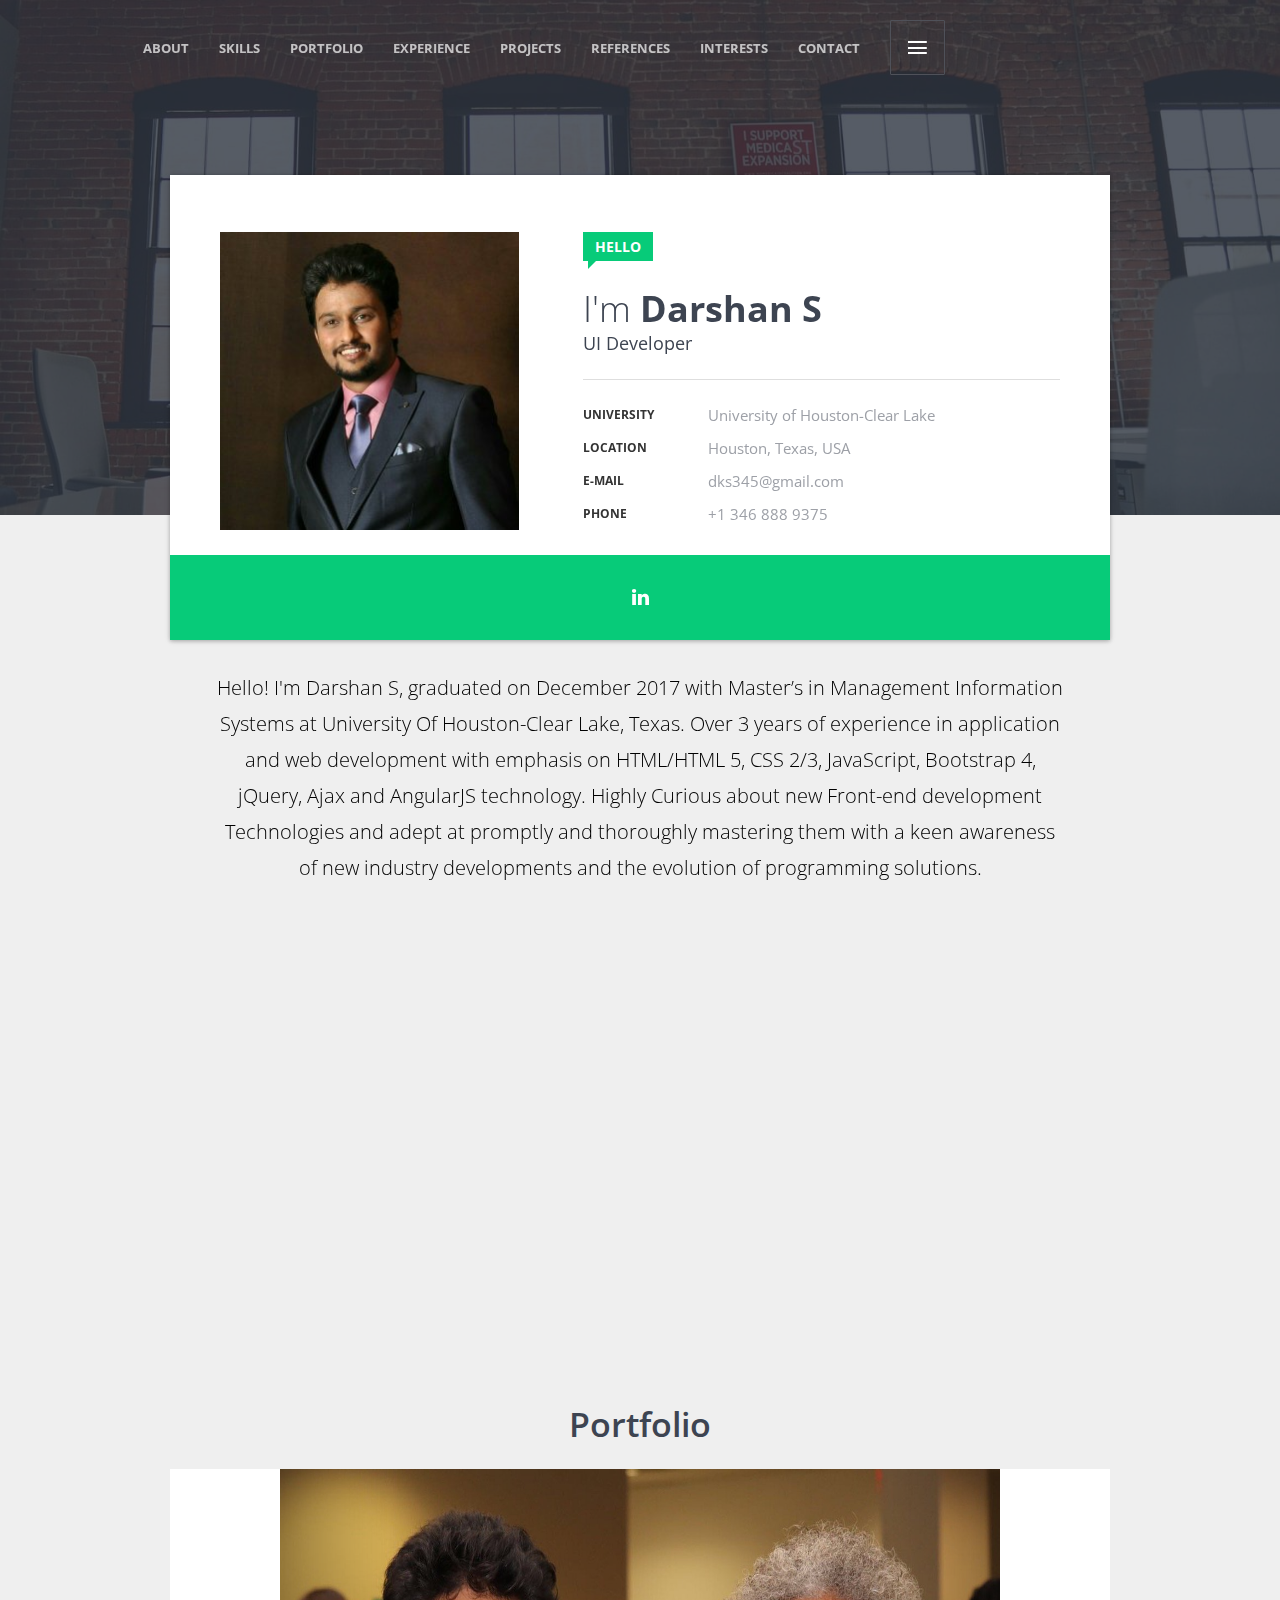
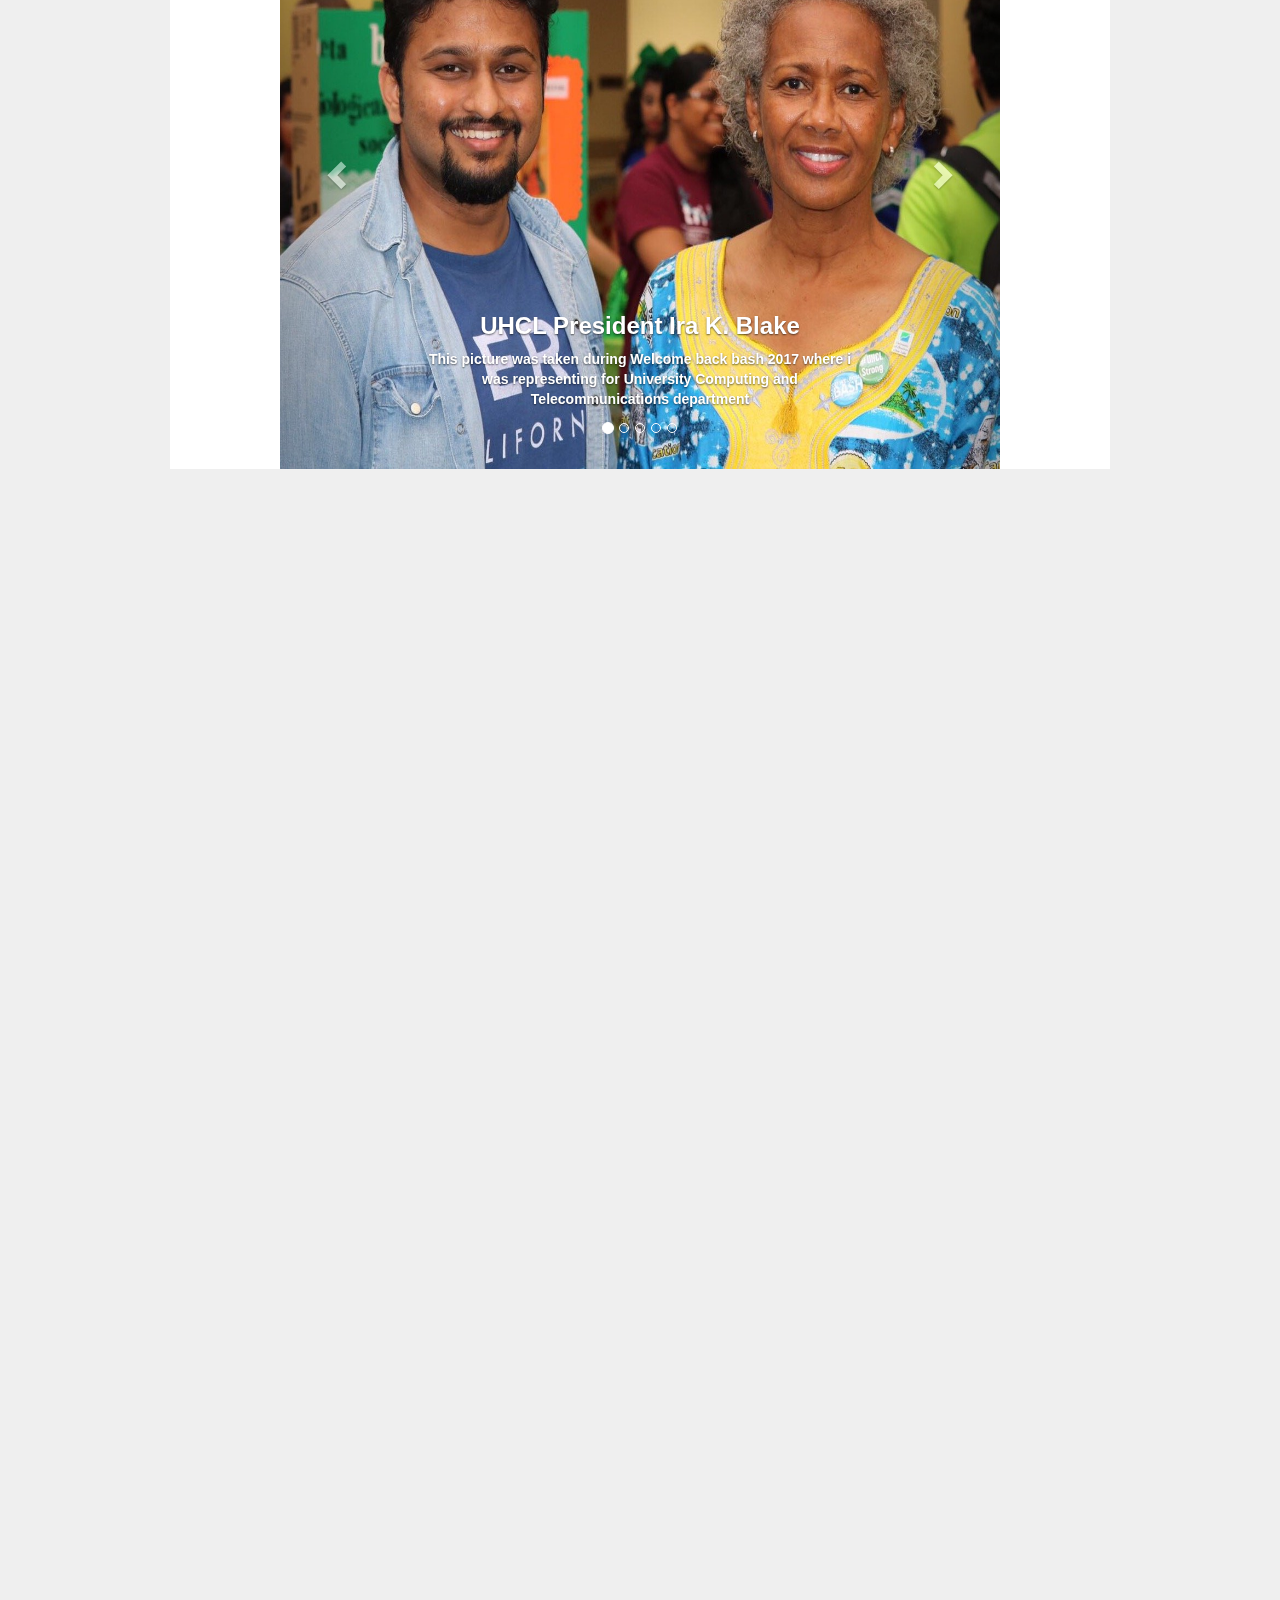
==== index.html @ 15b2f496 "Portfolio" ====
<!DOCTYPE html>
<html lang="en" ng-app="darshanApp" class="theme-color-07cb79 theme-skin-light">
<head>
	<title>Welcome</title>

    <!-- Favicon -->
    <link rel="shortcut icon" type="image/ico" href="assets/img/favicon.jpg"/>

    <!-- Google Fonts -->
    <link rel="stylesheet" type="text/css" href="https://fonts.googleapis.com/css?family=Fredoka+One">
    <link rel="stylesheet" type="text/css" href="https://fonts.googleapis.com/css?family=Open+Sans:300,300italic,400,400italic,600,600italic,700,700italic,800,800italic">

    <!-- Icon Fonts -->
    <link rel="stylesheet" type="text/css" href="assets/fonts/map-icons/css/map-icons.min.css">
    <link rel="stylesheet" type="text/css" href="assets/fonts/icomoon/style.css">

    <!-- Styles -->
    <link rel="stylesheet" type="text/css" href="assets/css/style.css">
    <link rel="stylesheet" type="text/css" href="assets/css/colors/green.css">

    <!-- HTML5 shim and Respond.js for IE8 support of HTML5 elements and media queries -->
    <!--[if lt IE 9]>
    <script src="https://oss.maxcdn.com/html5shiv/3.7.2/html5shiv.min.js"></script>
    <script src="https://oss.maxcdn.com/respond/1.4.2/respond.min.js"></script>
    <![endif]-->

    <script type="text/javascript" src="assets/js/libs/modernizr.js"></script>
</head>
<body class="home header-has-img" data-ng-controller="darshanCtrl">

	<div class="mobile-nav">
        <button class="btn-mobile mobile-nav-close"><i class="rsicon rsicon-close"></i></button>
    
        <div class="mobile-nav-inner">
            <nav id="mobile-nav" class="nav">
                <ul class="clearfix">
                    <li><a href="#about">About</a></li>
                    <li><a href="#skills">Skills</a></li>
                    <li><a href="#portfolio">Portfolio</a></li>
                    <li><a href="#experience">Experience</a></li>
                    <li><a href="#projects">Projects</a></li>
                    <li><a href="#references">References</a></li>
                    <li><a href="#interests">Interests</a></li>
                    <li><a href="#contact">Contact <span></span></a></li>
                </ul>
            </nav>
        </div>
    </div>
    <!-- .mobile-nav -->

    <div class="sidebar sidebar-fixed">
        <button class="btn-sidebar btn-sidebar-close"><i class="rsicon rsicon-close"></i></button>
    
        <div class="widget-area">
            <aside class="widget widget-profile">
                <div class="profile-photo">
                    <img src="assets/img/uploads/chicago.jpg" alt="Darshan S"/>
                </div>
                <div class="profile-info">
                    <h2 class="profile-title">Darshan S</h2>
    
                    <h3 class="profile-position">UI Developer</h3><br />
                    <h3 class="profile-position">dks345@gmail.com</h3><br />
                    <h3 class="profile-position">+1 346 888 9375</h3>
                </div>
               
            </aside>
            <!-- .widget-profile -->
        </div>
        <!-- .widget-area -->
    </div>
    <!-- .sidebar -->

    <div class="wrapper">
        <header class="header">
            <div class="head-bg" style="background-image: url('assets/img/uploads/rs-cover.jpg')"></div>
        
            <div class="head-bar animated">
                <div class="head-bar-inner">
                    <div class="row">
                        
        
                        <div class="col-sm-9 col-xs-6">
                            <div class="nav-wrap">
                                <nav id="nav" class="nav">
                                    <ul class="clearfix">
                                        <li><a href="#about">About</a></li>
                                        <li><a href="#skills">Skills</a></li>
                                        <li><a href="#portfolio">Portfolio</a></li>
                                        <li><a href="#experience">Experience</a></li>
                                        <li><a href="#projects">Projects</a></li>
                                        <li><a href="#references">References</a></li>
                                        <li><a href="#interests">Interests</a></li>
                                        <li><a href="#contact">Contact <span></span></a></li>
                                    </ul>
                                </nav>
        
                                <button class="btn-mobile btn-mobile-nav">Menu</button>
                                <button class="btn-sidebar btn-sidebar-open"><i class="rsicon rsicon-menu"></i></button>
                            </div>
                            <!-- .nav-wrap -->
                        </div>
                    </div>
                </div>
            </div>
        </header>
        <!-- .header -->
        
        <div class="content">
            <div class="container">

                <!-- START: PAGE CONTENT -->
                <section id="about" class="section section-about">
                    <div class="animate-up">
                        <div class="section-box">
                            <div class="profile">
                                <div class="row">
                                    <div class="col-xs-5">
                                        <div class="profile-photo"><img src="assets/img/uploads/Darshan.jpg" alt="Darshan S" /></div>
                                    </div>
                                    <div class="col-xs-7">
                                        <div class="profile-info">
                                            <div class="profile-preword"><span>Hello</span></div>
                                            <h1 class="profile-title"><span>I'm</span> Darshan S</h1>

                                            <h2 class="profile-position">UI Developer</h2>
                                        </div>
                                        <ul class="profile-list">

                                            <li class="clearfix">
                                                <strong class="title">University</strong>
                                                <span class="cont">University of Houston-Clear Lake</span>
                                            </li>

                                            <li class="clearfix">
                                                <strong class="title">Location</strong>
                                                <span class="cont">Houston, Texas, USA</span>
                                            </li>
                                            <li class="clearfix">
                                                <strong class="title">E-mail</strong>
                                                <span class="cont"><a href="mailto:dks345@gmail.com">dks345@gmail.com</a></span>
                                            </li>
                                            <li class="clearfix">
                                                <strong class="title">Phone</strong>
                                                <span class="cont"><a href="tel:+13468889375">+1 346 888 9375</a></span>
                                            </li>

                                        </ul>
                                    </div>
                                </div>
                            </div>
                            <div class="profile-social">
                                <ul class="social">

                                    <li>
                                        <a class="ripple-centered" href="https://www.linkedin.com/in/darshans123" target="_blank">
                                            <i class="rsicon rsicon-linkedin"></i>
                                        </a>
                                    </li>

                                </ul>
                            </div>
                        </div>

                        <div class="section-txt-btn">


                            <p>
                                Hello! I'm Darshan S, graduated on December 2017 with Master’s in Management Information Systems at University Of Houston-Clear Lake, Texas. Over 3 years of experience in application and web development with emphasis on HTML/HTML 5, CSS 2/3, JavaScript, Bootstrap 4, jQuery, Ajax and AngularJS technology. Highly Curious about new Front-end development Technologies and adept at promptly and thoroughly mastering them with a keen awareness of new industry developments and the evolution of programming solutions.

                            </p>
                        </div>
                    </div>
                </section>
                <!-- #about -->

                <section id="skills" class="section section-skills">
                    <div class="animate-up">
                        <h2 class="section-title">Professional Skills</h2>

                        <div class="section-box">
                            <div class="row">
                                <div class="col-sm-6">
                                    <div class="progress-bar">
                                        <div class="bar-data">
                                            <span class="bar-title">HTML5 & CSS3</span>
                                            <span class="bar-value">80%</span>
                                        </div>
                                        <div class="bar-line">
                                            <span class="bar-fill" data-width="80%"></span>
                                        </div>
                                    </div>
                                </div>

                                <div class="col-sm-6">
                                    <div class="progress-bar">
                                        <div class="bar-data">
                                            <span class="bar-title">JavaScript</span>
                                            <span class="bar-value">80%</span>
                                        </div>
                                        <div class="bar-line">
                                            <span class="bar-fill" data-width="80%"></span>
                                        </div>
                                    </div>
                                </div>
                            </div>

                            <div class="row">
                                <div class="col-sm-6">
                                    <div class="progress-bar">
                                        <div class="bar-data">
                                            <span class="bar-title">Angular</span>
                                            <span class="bar-value">75%</span>
                                        </div>
                                        <div class="bar-line">
                                            <span class="bar-fill" data-width="75%"></span>
                                        </div>
                                    </div>
                                </div>

                                <div class="col-sm-6">
                                    <div class="progress-bar">
                                        <div class="bar-data">
                                            <span class="bar-title">BootStrap 4</span>
                                            <span class="bar-value">80%</span>
                                        </div>
                                        <div class="bar-line">
                                            <span class="bar-fill" data-width="80%"></span>
                                        </div>
                                    </div>
                                </div>
                            </div>

                            <div class="row">
                                <div class="col-sm-6">
                                    <div class="progress-bar">
                                        <div class="bar-data">
                                            <span class="bar-title">MySQL</span>
                                            <span class="bar-value">75%</span>
                                        </div>
                                        <div class="bar-line">
                                            <span class="bar-fill" data-width="75%"></span>
                                        </div>
                                    </div>
                                </div>

                                <div class="col-sm-6">
                                    <div class="progress-bar">
                                        <div class="bar-data">
                                            <span class="bar-title">AngularJs</span>
                                            <span class="bar-value">75%</span>
                                        </div>
                                        <div class="bar-line">
                                            <span class="bar-fill" data-width="75%"></span>
                                        </div>
                                    </div>
                                </div>
                            </div>

                            <div class="row">
                                <div class="col-sm-6">
                                    <div class="progress-bar">
                                        <div class="bar-data">
                                            <span class="bar-title">WordPress</span>
                                            <span class="bar-value">80%</span>
                                        </div>
                                        <div class="bar-line">
                                            <span class="bar-fill" data-width="80%"></span>
                                        </div>
                                    </div>
                                </div>

                                <div class="col-sm-6">
                                    <div class="progress-bar">
                                        <div class="bar-data">
                                            <span class="bar-title">jQuery</span>
                                            <span class="bar-value">75%</span>
                                        </div>
                                        <div class="bar-line">
                                            <span class="bar-fill" data-width="75%"></span>
                                        </div>
                                    </div>
                                </div>
                            </div>
                        </div>
                    </div>

                </section>
                <!-- #skills -->

                
             
              
            
                <section id="portfolio" class="section section-portfolio">
                    <div class="ani">
                        <h2 class="section-title">Portfolio</h2>

                        <iframe width="1200" height="600" frameborder="0" src="activities.html"></iframe>
                    </div>
                </section>
                <br />
                <br />


                <!-- #portfolio -->


                <section id="experience" class="section section-experience">
                    <div class="animate-up">
                        <h2 class="section-title">Education and Experience</h2>

                        <div class="timeline">
                            <div class="timeline-bar"></div>
                            <div class="timeline-inner clearfix">
                                <div class="timeline-box timeline-box-right">
                                    <span class="dot"></span>

                                    <div class="timeline-box-inner animate-right">
                                        <span class="arrow"></span>

                                        <div class="date">Aug 2016 - Dec 2017</div>
                                        <h3>University Of Houston-Clear Lake</h3>
                                        <h4>Computer Lab Assistant</h4>

                                        <p>
                                            Be of assistance and advice to Professors, train students with problems they encounter on computers,
                                            like the Operating Systems, Wi-Fi, projector issues etc.
                                            Authorize laptop checkouts, check-ins, issue group study rooms, issue print
                                            jobs and present a conducive
                                            and healthy environment for benefit of students and their needs.
                                        </p>
                                    </div>
                                </div>

                                <div class="timeline-box timeline-box-left">
                                    <span class="dot"></span>

                                    <div class="timeline-box-inner animate-left">
                                        <span class="arrow"></span>

                                        <div class="date">Jan 2016 - Dec 2017</div>
                                        <h3>University of Houston-Clear Lake</h3>
                                        <h4>MASTERS IN MANAGEMENT INFORMATION SYSTEMS</h4>

                                        <p>
                                            Curriculum in the School of Business:<br />
                                            Java, SQL, Advanced Internet Applications Development, C#, Data Warehousing and Data Mining (ETL Processes),
                                            System Analysis Design, CISCO Networking, Enterprise Resource Planning.
                                        </p>
                                    </div>
                                </div>

                                <div class="timeline-box timeline-box-left">
                                    <span class="dot"></span>

                                    <div class="timeline-box-inner animate-left">
                                        <span class="arrow"></span>

                                        <div class="date">August 2008 - August 2012</div>
                                        <h3>PESIT</h3>
                                        <h4>Bachelors in Electronics and Communication</h4>

                                    </div>
                                </div>

                                <div class="timeline-box timeline-box-right">
                                    <span class="dot"></span>

                                    <div class="timeline-box-inner animate-right">
                                        <span class="arrow"></span>

                                        <div class="date">Sep 2012 - Oct 2015</div>
                                        <h3>Askio Infotech Services Pvt Ltd.</h3>
                                        <h4>UI Developer</h4>

                                        <p>
                                            •	Developed front end web pages by using HTML 5, CSS 3 and JavaScript by taking advantage of the frameworks AngularJS.<br />•	Used agile methodology for software development and also Implemented Page Optimization techniques for web pages, best practices in JavaScript and handled cross browser compatibility issues in web pages
                                            <br />•	Utilized various jQuery plugins to build websites and to make it look more intuitive.<br />•	Identified the way to increase the search engine optimization and Social media friendly.
                                        </p>
                                    </div>
                                </div>

                               

                            </div>
                        </div>
                    </div>
                </section>
                <!-- #experience-->



                <section id="projects" class="section section-projects">
                    <div class="animate-up">
                        <h2 class="section-title">Projects</h2>

                        <div class="timeline">
                            <div class="timeline-bar"></div>
                            <div class="timeline-inner clearfix">
                                <div class="timeline-box timeline-box-right">
                                    <span class="dot"></span>

                                    <div class="timeline-box-inner animate-right">
                                        <span class="arrow"></span>

                                        <h3>Budget Application (HTML 5, CSS 3, JavaScript) </h3>


                                        <p>
                                            •	It allows us to add Income and expenses for a certain month. Also, it calculates how much money we have made and how much money we have spent and gives us the available budget.<br/>
                                            <a href="https://darshans123.github.io/darshans123.github.io-budjety/"><u>Click here for the Budjet application</u></a>

                                        </p>
                                        
                                    </div>
                                </div>

                                <div class="timeline-box timeline-box-left">
                                    <span class="dot"></span>

                                    <div class="timeline-box-inner animate-left">
                                        <span class="arrow"></span>


                                        <h3>E-commerce organic shop (Angular 4, Firebase 4, Bootstrap 4) </h3>


                                        <p>
                                            •	An imaginary organic shop. We can add product in shopping cart, change quantity and number of items in the shopping cart and it gets updated in real time. Total price and total quantity gets updated in shopping cart immediately.<br/>
                                            •	Admin can manage products, check orders by implementing authentication and authorization.

                                        </p>
                                    </div>
                                </div>

                                <div class="timeline-box timeline-box-left">
                                    <span class="dot"></span>

                                    <div class="timeline-box-inner animate-left">
                                        <span class="arrow"></span>


                                        <h3>Nature Tours (SCSS, NPM, Visual Studio code)</h3>
                                        

                                        <p>
                                            •	Designed the web page using BEM methodology. SCSS techniques used to create stunning designs and effects.<br/>
                                            •	Advanced CSS animations with @keyframes, animation and transition have been used.<br/>
                                            <a href="https://darshans123.github.io/darshans123.github.io-natureTours/"><u>Click here for Nature Tours application.</u></a>

                                        </p>

                                    </div>
                                </div>

                                <div class="timeline-box timeline-box-right">
                                    <span class="dot"></span>

                                    <div class="timeline-box-inner animate-right">
                                        <span class="arrow"></span>


                                        <h3>Online Restaurant (HTML, CSS, AngularJS, Node.js)</h3>
                                        

                                        <p>
                                            •	Functionalities includes login, sign-out, selecting an item, adding items to cart, making table reservation were worked on using AngularJS and Node.js. JSON Data format is used.

                                        </p>
                                    </div>
                                </div>


                                <div class="timeline-box timeline-box-left">
                                    <span class="dot"></span>

                                    <div class="timeline-box-inner animate-left">
                                        <span class="arrow"></span>


                                        <h3>Email Web Application (JAVA, Apache Tomcat Server, JSF Framework, CSS, MySQL)</h3>
                                        

                                        <p>
                                            Using Java as a programming language, developed a project for Email. Designed an email website with functionalities like Compose, Inbox, sent, Trash etc. are implemented.
                                            The JDBC connections were made using MySQL
                                            database and the front-end web development was done using the NetBeans platform and later deployed using Apache Tomcat Server.<br/>
                                            
                                        </p>
                                        

                                    </div>
                                </div>

                                

                            </div>
                        </div>
                    </div>
                </section>
                <!-- #projects -->


                <section id="references" class="section section-references">
                    <div class="animate-up">
                        <h2 class="section-title">References</h2>

                        <div class="section-box">
                            <ul class="ref-slider">
                                <li>
                                    <div class="ref-box">
                                        <div class="person-speech">
                                            <p>
                                                Darshan is an extremely talented developer who is on his way to being an expert in the field.
                                                He's smart and hard-working and he will make an excellent contribution to his technical team.
                                            </p>
                                        </div>
                                        <div class="person-info clearfix">
                                            

                                            <div class="person-name-title">
                                                <span class="person-name">Doug Steel, ph.D.</span>
                                                <span class="person-title">Assistant Professor at Unversity of Houston- Clear Lake.</span>
                                            </div>
                                        </div>
                                    </div>
                                </li>
                               
                               
                            </ul>
                            <div class="ref-slider-nav">
                                <span id="ref-slider-prev" class="slider-prev"></span>
                                <span id="ref-slider-next" class="slider-next"></span>
                            </div>
                        </div>
                    </div>
                </section>
                <!-- #references -->

             

                <section id="interests" class="section section-interests">
                    <div class="animate-up">
                        <h2 class="section-title">My Interests</h2>

                        <div class="section-box">
                            <p>
                                <strong>"I NEVER LOSE. I EITHER WIN OR LEARN"<br /></strong>
                                8 years of experience as a Classical Dancer. Also, i am very good at playing Chess, Badminton and Cricket.<br/>
                                I was Public Relations Officer in MIS Organization at UHCL. I have also involved in many other activities during college events.
                                
                            </p>

                            <ul class="interests-list">
                                <li>
                                    <i class="map-icon map-icon-bicycling"></i>
                                    <span>Bicycling</span>
                                </li>
                                <li>
                                    <i class="map-icon map-icon-movie-theater"></i>
                                    <span>Watch Movies</span>
                                </li>
                                <li>
                                    <i class="map-icon map-icon-place-of-worship"></i>
                                    <span>Worshipping</span>
                                </li>
                                <li>
                                    <i class="map-icon map-icon-bowling-alley"></i>
                                    <span>Bowling</span>
                                </li>
                                <li>
                                    <i class="map-icon map-icon-gym"></i>
                                    <span>Gymming</span>
                                </li>
                                <li>
                                    <i class="map-icon map-icon-swimming"></i>
                                    <span>Swimming</span>
                                </li>
                            </ul>
                        </div>
                    </div>
                </section>
                <!-- #interests -->



               


                <section id="contact" class="section section-contact">
                    <div class="animate-up">
                        <h2 class="section-title">Contact Me</h2>

                        <div class="row">
                            

                            <div class="col-sm-6">
                                <div class="section-box contact-info has-map">
                                    <ul class="contact-list">

                                        <li class="clearfix">
                                            <strong>phone</strong>
                                            <span><a href="tel:+13468889375">+1 346 888 9375</a></span>
                                        </li>
                                        <li class="clearfix">
                                            <strong>E-mail</strong>
                                            <span><a href="mailto:dks345@gmail.com">dks345@gmail.com</a></span>
                                        </li>
                                    </ul>

                                    <div id="map" data-latitude="29.5836274798" data-longitude="-95.0979916151"></div>
                                </div>
                            </div>
                        </div>
                    </div>
                </section>
                <!-- #contact -->
                <!-- END: PAGE CONTENT -->

            </div>
                    <!-- .container -->
        </div>
        <!-- .content -->

        <footer class="footer">
            <div class="footer-social">
                <ul class="social">

                    <li><a class="ripple-centered" href="https://www.linkedin.com/in/darshans123" target="_blank"><i class="rsicon rsicon-linkedin"></i></a></li>

                </ul>
            </div>
        </footer>
        <!-- .footer -->

    </div>
    <!-- .wrapper -->

    <a class="btn-scroll-top" href="#"><i class="rsicon rsicon-arrow-up"></i></a>
    
    <div id="overlay"></div>
    <div id="preloader">
        <div class="preload-icon"><span></span><span></span></div>
        <div class="preload-text">Loading ...</div>
    </div>

	<script type="text/javascript" src="assets/js/libs/jquery.min.js"></script>
	<script type="text/javascript" src="assets/js/plugins/jquery.appear.min.js"></script>
    <script type="text/javascript" src="assets/js/plugins/jquery.bxslider/jquery.bxslider.min.js"></script>

	<script type="text/javascript" src="assets/js/libs/angular.min.js"></script>
	<script type="text/javascript" src="assets/js/libs/ui-bootstrap-tpls-2.5.0.min.js"></script>


	<script type="text/javascript" src="assets/js/main.js"></script>
</body>
</html>
---- assets/fonts/map-icons/css/map-icons.min.css ----
@font-face{font-family:map-icons;src:url(../fonts/map-icons.eot);src:url(../fonts/map-icons.eot#iefix) format('embedded-opentype'),url(../fonts/map-icons.ttf) format('truetype'),url(../fonts/map-icons.woff) format('woff'),url(../fonts/map-icons.svg#map-icons) format('svg');font-weight:400;font-style:normal}.map-icon-label{z-index:99;position:absolute}.map-icon-label .map-icon{font-size:24px;color:#FFF;line-height:48px;text-align:center;white-space:nowrap}.map-icon{font-family:map-icons;speak:none;font-style:normal;font-weight:400;font-variant:normal;text-transform:none;line-height:1;-webkit-font-smoothing:antialiased;-moz-osx-font-smoothing:grayscale}.map-icon-abseiling:before{content:"\e800"}.map-icon-accounting:before{content:"\e801"}.map-icon-airport:before{content:"\e802"}.map-icon-amusement-park:before{content:"\e803"}.map-icon-aquarium:before{content:"\e804"}.map-icon-archery:before{content:"\e805"}.map-icon-art-gallery:before{content:"\e806"}.map-icon-assistive-listening-system:before{content:"\e807"}.map-icon-atm:before{content:"\e808"}.map-icon-audio-description:before{content:"\e809"}.map-icon-bakery:before{content:"\e80a"}.map-icon-bank:before{content:"\e80b"}.map-icon-bar:before{content:"\e80c"}.map-icon-baseball:before{content:"\e80d"}.map-icon-beauty-salon:before{content:"\e80e"}.map-icon-bicycle-store:before{content:"\e80f"}.map-icon-bicycling:before{content:"\e810"}.map-icon-boat-ramp:before{content:"\e811"}.map-icon-boat-tour:before{content:"\e812"}.map-icon-boating:before{content:"\e813"}.map-icon-book-store:before{content:"\e814"}.map-icon-bowling-alley:before{content:"\e815"}.map-icon-braille:before{content:"\e816"}.map-icon-bus-station:before{content:"\e817"}.map-icon-cafe:before{content:"\e818"}.map-icon-campground:before{content:"\e819"}.map-icon-canoe:before{content:"\e81a"}.map-icon-car-dealer:before{content:"\e81b"}.map-icon-car-rental:before{content:"\e81c"}.map-icon-car-repair:before{content:"\e81d"}.map-icon-car-wash:before{content:"\e81e"}.map-icon-casino:before{content:"\e81f"}.map-icon-cemetery:before{content:"\e820"}.map-icon-chairlift:before{content:"\e821"}.map-icon-church:before{content:"\e822"}.map-icon-circle:before{content:"\e823"}.map-icon-city-hall:before{content:"\e824"}.map-icon-climbing:before{content:"\e825"}.map-icon-closed-captioning:before{content:"\e826"}.map-icon-clothing-store:before{content:"\e827"}.map-icon-compass:before{content:"\e828"}.map-icon-convenience-store:before{content:"\e829"}.map-icon-courthouse:before{content:"\e82a"}.map-icon-cross-country-skiing:before{content:"\e82b"}.map-icon-crosshairs:before{content:"\e82c"}.map-icon-dentist:before{content:"\e82d"}.map-icon-department-store:before{content:"\e82e"}.map-icon-diving:before{content:"\e82f"}.map-icon-doctor:before{content:"\e830"}.map-icon-electrician:before{content:"\e831"}.map-icon-electronics-store:before{content:"\e832"}.map-icon-embassy:before{content:"\e833"}.map-icon-expand:before{content:"\e834"}.map-icon-female:before{content:"\e835"}.map-icon-finance:before{content:"\e836"}.map-icon-fire-station:before{content:"\e837"}.map-icon-fish-cleaning:before{content:"\e838"}.map-icon-fishing-pier:before{content:"\e839"}.map-icon-fishing:before{content:"\e83a"}.map-icon-florist:before{content:"\e83b"}.map-icon-food:before{content:"\e83c"}.map-icon-fullscreen:before{content:"\e83d"}.map-icon-funeral-home:before{content:"\e83e"}.map-icon-furniture-store:before{content:"\e83f"}.map-icon-gas-station:before{content:"\e840"}.map-icon-general-contractor:before{content:"\e841"}.map-icon-golf:before{content:"\e842"}.map-icon-grocery-or-supermarket:before{content:"\e843"}.map-icon-gym:before{content:"\e844"}.map-icon-hair-care:before{content:"\e845"}.map-icon-hang-gliding:before{content:"\e846"}.map-icon-hardware-store:before{content:"\e847"}.map-icon-health:before{content:"\e848"}.map-icon-hindu-temple:before{content:"\e849"}.map-icon-horse-riding:before{content:"\e84a"}.map-icon-hospital:before{content:"\e84b"}.map-icon-ice-fishing:before{content:"\e84c"}.map-icon-ice-skating:before{content:"\e84d"}.map-icon-inline-skating:before{content:"\e84e"}.map-icon-insurance-agency:before{content:"\e84f"}.map-icon-jet-skiing:before{content:"\e850"}.map-icon-jewelry-store:before{content:"\e851"}.map-icon-kayaking:before{content:"\e852"}.map-icon-laundry:before{content:"\e853"}.map-icon-lawyer:before{content:"\e854"}.map-icon-library:before{content:"\e855"}.map-icon-liquor-store:before{content:"\e856"}.map-icon-local-government:before{content:"\e857"}.map-icon-location-arrow:before{content:"\e858"}.map-icon-locksmith:before{content:"\e859"}.map-icon-lodging:before{content:"\e85a"}.map-icon-low-vision-access:before{content:"\e85b"}.map-icon-male:before{content:"\e85c"}.map-icon-map-pin:before{content:"\e85d"}.map-icon-marina:before{content:"\e85e"}.map-icon-mosque:before{content:"\e85f"}.map-icon-motobike-trail:before{content:"\e860"}.map-icon-movie-rental:before{content:"\e861"}.map-icon-movie-theater:before{content:"\e862"}.map-icon-moving-company:before{content:"\e863"}.map-icon-museum:before{content:"\e864"}.map-icon-natural-feature:before{content:"\e865"}.map-icon-night-club:before{content:"\e866"}.map-icon-open-captioning:before{content:"\e867"}.map-icon-painter:before{content:"\e868"}.map-icon-park:before{content:"\e869"}.map-icon-parking:before{content:"\e86a"}.map-icon-pet-store:before{content:"\e86b"}.map-icon-pharmacy:before{content:"\e86c"}.map-icon-physiotherapist:before{content:"\e86d"}.map-icon-place-of-worship:before{content:"\e86e"}.map-icon-playground:before{content:"\e86f"}.map-icon-plumber:before{content:"\e870"}.map-icon-point-of-interest:before{content:"\e871"}.map-icon-police:before{content:"\e872"}.map-icon-political:before{content:"\e873"}.map-icon-post-box:before{content:"\e874"}.map-icon-post-office:before{content:"\e875"}.map-icon-postal-code-prefix:before{content:"\e876"}.map-icon-postal-code:before{content:"\e877"}.map-icon-rafting:before{content:"\e878"}.map-icon-real-estate-agency:before{content:"\e879"}.map-icon-restaurant:before{content:"\e87a"}.map-icon-roofing-contractor:before{content:"\e87b"}.map-icon-route-pin:before{content:"\e87c"}.map-icon-route:before{content:"\e87d"}.map-icon-rv-park:before{content:"\e87e"}.map-icon-sailing:before{content:"\e87f"}.map-icon-school:before{content:"\e880"}.map-icon-scuba-diving:before{content:"\e881"}.map-icon-search:before{content:"\e882"}.map-icon-shield:before{content:"\e883"}.map-icon-shopping-mall:before{content:"\e884"}.map-icon-sign-language:before{content:"\e885"}.map-icon-skateboarding:before{content:"\e886"}.map-icon-ski-jumping:before{content:"\e887"}.map-icon-skiing:before{content:"\e888"}.map-icon-sledding:before{content:"\e889"}.map-icon-snow-shoeing:before{content:"\e88a"}.map-icon-snow:before{content:"\e88b"}.map-icon-snowboarding:before{content:"\e88c"}.map-icon-snowmobile:before{content:"\e88d"}.map-icon-spa:before{content:"\e88e"}.map-icon-square-pin:before{content:"\e88f"}.map-icon-square-rounded:before{content:"\e890"}.map-icon-square:before{content:"\e891"}.map-icon-stadium:before{content:"\e892"}.map-icon-storage:before{content:"\e893"}.map-icon-store:before{content:"\e894"}.map-icon-subway-station:before{content:"\e895"}.map-icon-surfing:before{content:"\e896"}.map-icon-swimming:before{content:"\e897"}.map-icon-synagogue:before{content:"\e898"}.map-icon-taxi-stand:before{content:"\e899"}.map-icon-tennis:before{content:"\e89a"}.map-icon-toilet:before{content:"\e89b"}.map-icon-trail-walking:before{content:"\e89c"}.map-icon-train-station:before{content:"\e89d"}.map-icon-transit-station:before{content:"\e89e"}.map-icon-travel-agency:before{content:"\e89f"}.map-icon-unisex:before{content:"\e8a0"}.map-icon-university:before{content:"\e8a1"}.map-icon-veterinary-care:before{content:"\e8a2"}.map-icon-viewing:before{content:"\e8a3"}.map-icon-volume-control-telephone:before{content:"\e8a4"}.map-icon-walking:before{content:"\e8a5"}.map-icon-waterskiing:before{content:"\e8a6"}.map-icon-whale-watching:before{content:"\e8a7"}.map-icon-wheelchair:before{content:"\e8a8"}.map-icon-wind-surfing:before{content:"\e8a9"}.map-icon-zoo:before{content:"\e8aa"}.map-icon-zoom-in-alt:before{content:"\e8ab"}.map-icon-zoom-in:before{content:"\e8ac"}.map-icon-zoom-out-alt:before{content:"\e8ad"}.map-icon-zoom-out:before{content:"\e8ae"}
---- assets/fonts/icomoon/style.css ----
@font-face {
    font-family: 'icomoon';
    src:    url('fonts/icomoon.eot?vqltqj');
    src:    url('fonts/icomoon.eot?vqltqj#iefix') format('embedded-opentype'),
        url('fonts/icomoon.ttf?vqltqj') format('truetype'),
        url('fonts/icomoon.woff?vqltqj') format('woff'),
        url('fonts/icomoon.svg?vqltqj#icomoon') format('svg');
    font-weight: normal;
    font-style: normal;
}

[class^="rsicon-"], [class*=" rsicon-"] {
    /* use !important to prevent issues with browser extensions that change fonts */
    font-family: 'icomoon' !important;
    speak: none;
    font-style: normal;
    font-weight: normal;
    font-variant: normal;
    text-transform: none;
    line-height: 1;

    /* Better Font Rendering =========== */
    -webkit-font-smoothing: antialiased;
    -moz-osx-font-smoothing: grayscale;
}

.rsicon-bitbucket:before {
    content: "\e91d";
}
.rsicon-stack-overflow:before {
    content: "\e91c";
}
.rsicon-odnoklassniki:before {
    content: "\e903";
}
.rsicon-whatsapp:before {
    content: "\e904";
}
.rsicon-amazon:before {
    content: "\e905";
}
.rsicon-yelp:before {
    content: "\e910";
}
.rsicon-yahoo:before {
    content: "\e911";
}
.rsicon-windows:before {
    content: "\e912";
}
.rsicon-skype2:before {
    content: "\e913";
}
.rsicon-envelope:before {
    content: "\e914";
}
.rsicon-digg:before {
    content: "\e915";
}
.rsicon-renren:before {
    content: "\e916";
}
.rsicon-xing:before {
    content: "\e917";
}
.rsicon-vine:before {
    content: "\e918";
}
.rsicon-skype:before {
    content: "\e605";
}
.rsicon-pinterest:before {
    content: "\e606";
}
.rsicon-youtube:before {
    content: "\e607";
}
.rsicon-instagram:before {
    content: "\e608";
}
.rsicon-dribbble:before {
    content: "\e609";
}
.rsicon-google-plus:before {
    content: "\e60a";
}
.rsicon-linkedin:before {
    content: "\e60b";
}
.rsicon-twitter:before {
    content: "\e60c";
}
.rsicon-facebook:before {
    content: "\e60d";
}
.rsicon-calendar:before {
    content: "\e60e";
}
.rsicon-evernote:before {
    content: "\e906";
}
.rsicon-wordpress:before {
    content: "\e907";
}
.rsicon-vk:before {
    content: "\e908";
}
.rsicon-soundcloud:before {
    content: "\e909";
}
.rsicon-dropbox:before {
    content: "\e90a";
}
.rsicon-behance:before {
    content: "\e90b";
}
.rsicon-feed:before {
    content: "\e90c";
}
.rsicon-tumblr:before {
    content: "\e90d";
}
.rsicon-vimeo:before {
    content: "\e90e";
}
.rsicon-github:before {
    content: "\e90f";
}
.rsicon-chevron_left:before {
    content: "\e900";
}
.rsicon-chevron_right:before {
    content: "\e901";
}
.rsicon-comments:before {
    content: "\e617";
}
.rsicon-link:before {
    content: "\e61a";
}
.rsicon-quotes:before {
    content: "\e61c";
}
.rsicon-user:before {
    content: "\e61f";
}
.rsicon-add:before {
    content: "\e803";
}
.rsicon-eye:before {
    content: "\e802";
}
.rsicon-zoom_out:before {
    content: "\e800";
}
.rsicon-zoom_in:before {
    content: "\e801";
}
.rsicon-arrow-right:before {
    content: "\e601";
}
.rsicon-arrow-left:before {
    content: "\e60f";
}
.rsicon-arrow-down:before {
    content: "\e610";
}
.rsicon-arrow-up:before {
    content: "\e611";
}
.rsicon-check:before {
    content: "\e612";
}
.rsicon-close:before {
    content: "\e613";
}
.rsicon-search:before {
    content: "\e602";
}
.rsicon-settings:before {
    content: "\e603";
}
.rsicon-menu:before {
    content: "\e604";
}
.rsicon-email:before {
    content: "\e902";
}
.rsicon-reddit:before {
    content: "\e919";
}
.rsicon-blogger:before {
    content: "\e91a";
}
.rsicon-flickr:before {
    content: "\e91b";
}
.rsicon-play:before {
    content: "\e804";
}
.rsicon-audio:before {
    content: "\e805";
}
---- assets/css/style.css ----
html, body, div, span, applet, object, iframe, h1, h2, h3, h4, h5, h6, p, blockquote, pre, a, abbr, acronym, address, big, cite, code, del, dfn, em, font, ins, kbd, q, s, samp, small, strike, strong, sub, sup, tt, var, dl, dt, dd, ol, ul, li, fieldset, form, label, legend, table, caption, tbody, tfoot, thead, tr, th, td{border:0;font-family:inherit;font-size:100%;font-style:inherit;font-weight:inherit;margin:0;outline:0;padding:0;vertical-align:baseline;}
html{-webkit-font-smoothing:antialiased;-webkit-text-size-adjust:100%;-ms-text-size-adjust:100%;}
*,
*:before,
*:after{-webkit-box-sizing:border-box;-moz-box-sizing:border-box;box-sizing:border-box;}
*:hover,
*:focus,
*:active{outline:0;}
*{-webkit-tap-highlight-color:transparent;}
article,
aside,
details,
figcaption,
figure,
footer,
header,
main,
nav,
section{display:block;}
ol,
ul{list-style:none;}
table{border-collapse:separate;border-spacing:0;}
caption,
th,
td{font-weight:normal;text-align:left;}
blockquote:before,
blockquote:after,
q:before,
q:after{content:"";}
blockquote,
q{-webkit-hyphens:none;-moz-hyphens:none;-ms-hyphens:none;hyphens:none;quotes:none;}
a img{border:0;}
a{cursor:pointer;text-decoration:none;-ms-word-break:break-all;word-break:break-word;word-wrap:break-word;}
a:hover{text-decoration:underline;}
h1,
h2,
h3,
h4,
h5,
h6{font-weight:700;font-family:"Open Sans", sans-serif;margin:0 0 25px 0;line-height:1.1;}
h1:first-child,
h2:first-child,
h3:first-child,
h4:first-child,
h5:first-child,
h6:first-child{margin-top:0;}
h1{font-size:36px;}
h2{font-size:26px;}
h3{font-size:24px;}
h4{font-size:22px;}
h5{font-size:18px;}
h6{font-size:16px;}
p{margin:0 0 25px 0;}
b,
strong{font-weight:700;}
dfn,
cite,
em,
i{font-style:italic;}
blockquote{color:#737881;font-size:18px;font-weight:300;line-height:30px;text-align:center;position:relative;margin:0 0 20px 0;}
blockquote:before{content:'\e61c';position:static;display:block;text-align:center;font-size:20px;line-height:1;margin-bottom:10px;}
blockquote p{margin-bottom:20px;}
blockquote > p:last-child{margin-bottom:0;}
blockquote cite{padding-top:20px;margin-top:25px;position:relative;display:block;}
blockquote cite:before{content:'';width:64px;height:1px;background-color:#bfbfbf;position:absolute;left:50%;top:0;margin-left:-32px;}
blockquote cite,
blockquote small{color:#303030;font-size:14px;font-weight:600;}
blockquote em,
blockquote i,
blockquote cite{font-style:normal;}
address{font-style:italic;margin:0 0 1.6em;}
code,
kbd,
tt,
var,
samp,
pre{font-family:Inconsolata, monospace;-webkit-hyphens:none;-moz-hyphens:none;-ms-hyphens:none;hyphens:none;}
pre{background-color:transparent;background-color:rgba(0, 0, 0, 0.01);border:1px solid #eaeaea;border:1px solid rgba(51, 51, 51, 0.1);line-height:1.2;margin-bottom:1.6em;max-width:100%;overflow:auto;padding:0.8em;white-space:pre-wrap;word-wrap:break-word;}
abbr[title]{border-bottom:1px dotted #eaeaea;border-bottom:1px dotted rgba(51, 51, 51, 0.1);cursor:help;}
mark,
ins{text-decoration:none;}
sup,
sub{font-size:75%;height:0;line-height:0;position:relative;vertical-align:baseline;}
sup{bottom:1ex;}
sub{top:.5ex;}
small{font-size:75%;}
big{font-size:125%;}
hr{background-color:#bfbfbf;border:0;height:1px;margin-top:0;margin-bottom:25px;}
ul,
ol{margin:0 0 20px 20px;}
ul{list-style:square;}
ol{list-style:decimal;}
li > ul,
li > ol{margin-bottom:0;}
dl{margin-bottom:25px;}
dt{font-weight:bold;}
dd{margin-bottom:10px;}
table,
th,
td{border:1px solid #e5e5e5;}
table{border-collapse:separate;border-spacing:0;border-width:1px 0 0 1px;margin:0 0 25px 0;table-layout:fixed;width:100%;}
caption,
th,
td{font-weight:normal;text-align:left;}
th{border-width:0 1px 1px 0;font-weight:700;}
td{border-width:0 1px 1px 0;}
th, td{padding:5px 10px;vertical-align:top;}
img{border:0;height:auto;max-width:100%;vertical-align:middle;}
figure{margin:0;}
del{opacity:0.5;}
audio,
canvas{display:inline-block;}
embed,
iframe,
object,
video{margin-bottom:25px;max-width:100%;vertical-align:middle;}
p > embed,
p > iframe,
p > object,
p > video{margin-bottom:0;}
.clearfix:before, .clearfix:after{content:" ";display:table;}
.clearfix:after{clear:both;}
.clearfix{*zoom:1;}
.hidden{display:none !important;}
.text-left{text-align:left;}
.text-right{text-align:right;}
.text-center{text-align:center;}
.text-justify{text-align:justify;}
.valign-outer{width:100%;height:100%;overflow:hidden;display:table;position:static;}
.valign-middle{top:50%;display:table-cell;vertical-align:middle;width:100%;position:static;}
.valign-inner{position:relative;top:-50%;}
.rsicon,
blockquote:before,
.ref-box .person-speech:before,
.widget_search .search-form:before{display:inline-block;vertical-align:middle;}
blockquote:before,
.ref-box .person-speech:before,
.widget_search .search-form:before{font-family:'icomoon';speak:none;font-style:normal;font-weight:normal;font-variant:normal;text-transform:none;line-height:1;-webkit-font-smoothing:antialiased;-moz-osx-font-smoothing:grayscale;}
button,
input[type="submit"]{cursor:pointer;}
select,
textarea,
input[type='tel'],
input[type='text'],
input[type='email'],
input[type='search'],
input[type='password']{color:#333;font-size:14px;font-weight:400;font-family:"Open Sans", sans-serif;line-height:1.42857143;width:100%;display:block;padding:6px 12px;background:transparent;border:1px solid #d8d8d8;border-radius:4px;}
select,
input[type='tel'],
input[type='text'],
input[type='email'],
input[type='search'],
input[type='password']{height:34px;}
textarea{resize:none;}
::-webkit-input-placeholder{color:#333;}
:-moz-placeholder{color:#333;}
::-moz-placeholder{color:#333;opacity:1;}
:-ms-input-placeholder{color:#333;}
.input-field{position:relative;margin-bottom:30px;}
.input-field input,
.input-field textarea{font-size:16px;line-height:16px;padding:10px 0;display:block;width:100%;border:none;border-bottom:1px solid #d8d8d8;border-radius:0;}
.input-field label{top:10px;left:0;color:#333;font-size:14px;line-height:14px;font-weight:400;text-transform:uppercase;position:absolute;pointer-events:none;-webkit-transition:0.15s ease all;-moz-transition:0.15s ease all;transition:0.15s ease all;}
.input-field .line{position:relative;display:block;width:100%;}
.input-field .line:before,
.input-field .line:after{content:'';height:2px;width:0;bottom:0;position:absolute;-webkit-transition:0.15s ease all;-moz-transition:0.15s ease all;transition:0.15s ease all;}
.input-field .line:before{left:50%;}
.input-field .line:after{right:50%;}
.input-field input:focus,
.input-field textarea:focus{outline:none;}
.input-field.used label{top:-15px;font-size:11px;}
.input-field.used .line:before,
.input-field.used .line:after{width:50%;}
.input-field.error label{color:#c00 !important;}
.input-field.error input, .input-field.error textarea{border-bottom:1px solid #c00 !important;}
.input-field.error .line:before,
.input-field.error .line:after{background-color:#c00 !important;}
.g-recaptcha div{margin:0 auto;}
.row{margin-left:-15px;margin-right:-15px;}
.row:before, .row:after{content:" ";display:table;}
.row:after{clear:both;}
.row{*zoom:1;}
.col-xs-1, .col-sm-1, .col-md-1, .col-lg-1, .col-xs-2, .col-sm-2, .col-md-2, .col-lg-2, .col-xs-3, .col-sm-3, .col-md-3, .col-lg-3, .col-xs-4, .col-sm-4, .col-md-4, .col-lg-4, .col-xs-5, .col-sm-5, .col-md-5, .col-lg-5, .col-xs-6, .col-sm-6, .col-md-6, .col-lg-6, .col-xs-7, .col-sm-7, .col-md-7, .col-lg-7, .col-xs-8, .col-sm-8, .col-md-8, .col-lg-8, .col-xs-9, .col-sm-9, .col-md-9, .col-lg-9, .col-xs-10, .col-sm-10, .col-md-10, .col-lg-10, .col-xs-11, .col-sm-11, .col-md-11, .col-lg-11, .col-xs-12, .col-sm-12, .col-md-12, .col-lg-12{position:relative;min-height:1px;padding-left:15px;padding-right:15px;}
.col-xs-1, .col-xs-2, .col-xs-3, .col-xs-4, .col-xs-5, .col-xs-6, .col-xs-7, .col-xs-8, .col-xs-9, .col-xs-10, .col-xs-11, .col-xs-12{float:left;}
.col-xs-1{width:8.33333%;}
.col-xs-2{width:16.66667%;}
.col-xs-3{width:25%;}
.col-xs-4{width:33.33333%;}
.col-xs-5{width:41.66667%;}
.col-xs-6{width:50%;}
.col-xs-7{width:58.33333%;}
.col-xs-8{width:66.66667%;}
.col-xs-9{width:75%;}
.col-xs-10{width:83.33333%;}
.col-xs-11{width:91.66667%;}
.col-xs-12{width:100%;}
.col-xs-pull-0{right:auto;}
.col-xs-pull-1{right:8.33333%;}
.col-xs-pull-2{right:16.66667%;}
.col-xs-pull-3{right:25%;}
.col-xs-pull-4{right:33.33333%;}
.col-xs-pull-5{right:41.66667%;}
.col-xs-pull-6{right:50%;}
.col-xs-pull-7{right:58.33333%;}
.col-xs-pull-8{right:66.66667%;}
.col-xs-pull-9{right:75%;}
.col-xs-pull-10{right:83.33333%;}
.col-xs-pull-11{right:91.66667%;}
.col-xs-pull-12{right:100%;}
.col-xs-push-0{left:auto;}
.col-xs-push-1{left:8.33333%;}
.col-xs-push-2{left:16.66667%;}
.col-xs-push-3{left:25%;}
.col-xs-push-4{left:33.33333%;}
.col-xs-push-5{left:41.66667%;}
.col-xs-push-6{left:50%;}
.col-xs-push-7{left:58.33333%;}
.col-xs-push-8{left:66.66667%;}
.col-xs-push-9{left:75%;}
.col-xs-push-10{left:83.33333%;}
.col-xs-push-11{left:91.66667%;}
.col-xs-push-12{left:100%;}
.col-xs-offset-0{margin-left:0%;}
.col-xs-offset-1{margin-left:8.33333%;}
.col-xs-offset-2{margin-left:16.66667%;}
.col-xs-offset-3{margin-left:25%;}
.col-xs-offset-4{margin-left:33.33333%;}
.col-xs-offset-5{margin-left:41.66667%;}
.col-xs-offset-6{margin-left:50%;}
.col-xs-offset-7{margin-left:58.33333%;}
.col-xs-offset-8{margin-left:66.66667%;}
.col-xs-offset-9{margin-left:75%;}
.col-xs-offset-10{margin-left:83.33333%;}
.col-xs-offset-11{margin-left:91.66667%;}
.col-xs-offset-12{margin-left:100%;}
@media (min-width:768px){.col-sm-1, .col-sm-2, .col-sm-3, .col-sm-4, .col-sm-5, .col-sm-6, .col-sm-7, .col-sm-8, .col-sm-9, .col-sm-10, .col-sm-11, .col-sm-12{float:left;}
.col-sm-1{width:8.33333%;}
.col-sm-2{width:16.66667%;}
.col-sm-3{width:25%;}
.col-sm-4{width:33.33333%;}
.col-sm-5{width:41.66667%;}
.col-sm-6{width:50%;}
.col-sm-7{width:58.33333%;}
.col-sm-8{width:66.66667%;}
.col-sm-9{width:75%;}
.col-sm-10{width:83.33333%;}
.col-sm-11{width:91.66667%;}
.col-sm-12{width:100%;}
.col-sm-pull-0{right:auto;}
.col-sm-pull-1{right:8.33333%;}
.col-sm-pull-2{right:16.66667%;}
.col-sm-pull-3{right:25%;}
.col-sm-pull-4{right:33.33333%;}
.col-sm-pull-5{right:41.66667%;}
.col-sm-pull-6{right:50%;}
.col-sm-pull-7{right:58.33333%;}
.col-sm-pull-8{right:66.66667%;}
.col-sm-pull-9{right:75%;}
.col-sm-pull-10{right:83.33333%;}
.col-sm-pull-11{right:91.66667%;}
.col-sm-pull-12{right:100%;}
.col-sm-push-0{left:auto;}
.col-sm-push-1{left:8.33333%;}
.col-sm-push-2{left:16.66667%;}
.col-sm-push-3{left:25%;}
.col-sm-push-4{left:33.33333%;}
.col-sm-push-5{left:41.66667%;}
.col-sm-push-6{left:50%;}
.col-sm-push-7{left:58.33333%;}
.col-sm-push-8{left:66.66667%;}
.col-sm-push-9{left:75%;}
.col-sm-push-10{left:83.33333%;}
.col-sm-push-11{left:91.66667%;}
.col-sm-push-12{left:100%;}
.col-sm-offset-0{margin-left:0%;}
.col-sm-offset-1{margin-left:8.33333%;}
.col-sm-offset-2{margin-left:16.66667%;}
.col-sm-offset-3{margin-left:25%;}
.col-sm-offset-4{margin-left:33.33333%;}
.col-sm-offset-5{margin-left:41.66667%;}
.col-sm-offset-6{margin-left:50%;}
.col-sm-offset-7{margin-left:58.33333%;}
.col-sm-offset-8{margin-left:66.66667%;}
.col-sm-offset-9{margin-left:75%;}
.col-sm-offset-10{margin-left:83.33333%;}
.col-sm-offset-11{margin-left:91.66667%;}
.col-sm-offset-12{margin-left:100%;}
}
@media (min-width:992px){.col-md-1, .col-md-2, .col-md-3, .col-md-4, .col-md-5, .col-md-6, .col-md-7, .col-md-8, .col-md-9, .col-md-10, .col-md-11, .col-md-12{float:left;}
.col-md-1{width:8.33333%;}
.col-md-2{width:16.66667%;}
.col-md-3{width:25%;}
.col-md-4{width:33.33333%;}
.col-md-5{width:41.66667%;}
.col-md-6{width:50%;}
.col-md-7{width:58.33333%;}
.col-md-8{width:66.66667%;}
.col-md-9{width:75%;}
.col-md-10{width:83.33333%;}
.col-md-11{width:91.66667%;}
.col-md-12{width:100%;}
.col-md-pull-0{right:auto;}
.col-md-pull-1{right:8.33333%;}
.col-md-pull-2{right:16.66667%;}
.col-md-pull-3{right:25%;}
.col-md-pull-4{right:33.33333%;}
.col-md-pull-5{right:41.66667%;}
.col-md-pull-6{right:50%;}
.col-md-pull-7{right:58.33333%;}
.col-md-pull-8{right:66.66667%;}
.col-md-pull-9{right:75%;}
.col-md-pull-10{right:83.33333%;}
.col-md-pull-11{right:91.66667%;}
.col-md-pull-12{right:100%;}
.col-md-push-0{left:auto;}
.col-md-push-1{left:8.33333%;}
.col-md-push-2{left:16.66667%;}
.col-md-push-3{left:25%;}
.col-md-push-4{left:33.33333%;}
.col-md-push-5{left:41.66667%;}
.col-md-push-6{left:50%;}
.col-md-push-7{left:58.33333%;}
.col-md-push-8{left:66.66667%;}
.col-md-push-9{left:75%;}
.col-md-push-10{left:83.33333%;}
.col-md-push-11{left:91.66667%;}
.col-md-push-12{left:100%;}
.col-md-offset-0{margin-left:0%;}
.col-md-offset-1{margin-left:8.33333%;}
.col-md-offset-2{margin-left:16.66667%;}
.col-md-offset-3{margin-left:25%;}
.col-md-offset-4{margin-left:33.33333%;}
.col-md-offset-5{margin-left:41.66667%;}
.col-md-offset-6{margin-left:50%;}
.col-md-offset-7{margin-left:58.33333%;}
.col-md-offset-8{margin-left:66.66667%;}
.col-md-offset-9{margin-left:75%;}
.col-md-offset-10{margin-left:83.33333%;}
.col-md-offset-11{margin-left:91.66667%;}
.col-md-offset-12{margin-left:100%;}
}
@media (min-width:1025px){.col-lg-1, .col-lg-2, .col-lg-3, .col-lg-4, .col-lg-5, .col-lg-6, .col-lg-7, .col-lg-8, .col-lg-9, .col-lg-10, .col-lg-11, .col-lg-12{float:left;}
.col-lg-1{width:8.33333%;}
.col-lg-2{width:16.66667%;}
.col-lg-3{width:25%;}
.col-lg-4{width:33.33333%;}
.col-lg-5{width:41.66667%;}
.col-lg-6{width:50%;}
.col-lg-7{width:58.33333%;}
.col-lg-8{width:66.66667%;}
.col-lg-9{width:75%;}
.col-lg-10{width:83.33333%;}
.col-lg-11{width:91.66667%;}
.col-lg-12{width:100%;}
.col-lg-pull-0{right:auto;}
.col-lg-pull-1{right:8.33333%;}
.col-lg-pull-2{right:16.66667%;}
.col-lg-pull-3{right:25%;}
.col-lg-pull-4{right:33.33333%;}
.col-lg-pull-5{right:41.66667%;}
.col-lg-pull-6{right:50%;}
.col-lg-pull-7{right:58.33333%;}
.col-lg-pull-8{right:66.66667%;}
.col-lg-pull-9{right:75%;}
.col-lg-pull-10{right:83.33333%;}
.col-lg-pull-11{right:91.66667%;}
.col-lg-pull-12{right:100%;}
.col-lg-push-0{left:auto;}
.col-lg-push-1{left:8.33333%;}
.col-lg-push-2{left:16.66667%;}
.col-lg-push-3{left:25%;}
.col-lg-push-4{left:33.33333%;}
.col-lg-push-5{left:41.66667%;}
.col-lg-push-6{left:50%;}
.col-lg-push-7{left:58.33333%;}
.col-lg-push-8{left:66.66667%;}
.col-lg-push-9{left:75%;}
.col-lg-push-10{left:83.33333%;}
.col-lg-push-11{left:91.66667%;}
.col-lg-push-12{left:100%;}
.col-lg-offset-0{margin-left:0%;}
.col-lg-offset-1{margin-left:8.33333%;}
.col-lg-offset-2{margin-left:16.66667%;}
.col-lg-offset-3{margin-left:25%;}
.col-lg-offset-4{margin-left:33.33333%;}
.col-lg-offset-5{margin-left:41.66667%;}
.col-lg-offset-6{margin-left:50%;}
.col-lg-offset-7{margin-left:58.33333%;}
.col-lg-offset-8{margin-left:66.66667%;}
.col-lg-offset-9{margin-left:75%;}
.col-lg-offset-10{margin-left:83.33333%;}
.col-lg-offset-11{margin-left:91.66667%;}
.col-lg-offset-12{margin-left:100%;}
}
.alignleft{display:inline;float:left;}
.alignright{display:inline;float:right;}
.aligncenter{display:block;margin-right:auto;margin-left:auto;}
blockquote.alignleft,
.wp-caption.alignleft,
img.alignleft{margin:0.4em 1.6em 1.6em 0;}
blockquote.alignright,
.wp-caption.alignright,
img.alignright{margin:0.4em 0 1.6em 1.6em;}
blockquote.aligncenter,
.wp-caption.aligncenter,
img.aligncenter{clear:both;margin-top:0.4em;margin-bottom:1.6em;}
.wp-caption.alignleft,
.wp-caption.alignright,
.wp-caption.aligncenter{margin-bottom:1.2em;}
.wp-caption{background:transparent;border:none;color:#707070;font-family:"Noto Sans", sans-serif;margin:0 0 28px 0;max-width:100%;padding:0;text-align:inherit;}
.wp-caption.alignleft{margin:7px 28px 21px 0;}
.wp-caption.alignright{margin:7px 0 21px 28px;}
.wp-caption.aligncenter{margin:7px auto;}
.wp-caption .wp-caption-text,
.wp-caption-dd{color:#9a9a9a;font-size:13px;line-height:1.1;padding:10px 0;text-align:center;}
.gallery{margin-bottom:1.6em;}
.gallery-item{display:inline-block;padding:1.79104477%;text-align:center;vertical-align:top;width:100%;}
.gallery-columns-2 .gallery-item{max-width:50%;}
.gallery-columns-3 .gallery-item{max-width:33.33%;}
.gallery-columns-4 .gallery-item{max-width:25%;}
.gallery-columns-5 .gallery-item{max-width:20%;}
.gallery-columns-6 .gallery-item{max-width:16.66%;}
.gallery-columns-7 .gallery-item{max-width:14.28%;}
.gallery-columns-8 .gallery-item{max-width:12.5%;}
.gallery-columns-9 .gallery-item{max-width:11.11%;}
.gallery-icon img{margin:0 auto;}
.gallery-caption{color:#707070;color:rgba(51, 51, 51, 0.7);display:block;font-family:"Noto Sans", sans-serif;font-size:12px;line-height:1.5;padding:0.5em 0;}
.gallery-columns-6 .gallery-caption,
.gallery-columns-7 .gallery-caption,
.gallery-columns-8 .gallery-caption,
.gallery-columns-9 .gallery-caption{display:none;}
.btn{font-size:14px;font-weight:400;font-family:"Open Sans", sans-serif;line-height:1;text-align:center;vertical-align:middle;display:inline-block;border:none;cursor:pointer;padding:8px 15px;margin-bottom:0;background-image:none;}
.btn,
.btn-outer{-webkit-border-radius:3px;-moz-border-radius:3px;border-radius:3px;-webkit-user-select:none;-moz-user-select:none;user-select:none;-webkit-transition:all 0.3s ease-out;-moz-transition:all 0.3s ease-out;transition:all 0.3s ease-out;}
.btn-outer .btn{box-shadow:none;}
.btn:hover,
.btn:focus,
.btn-outer:hover,
.btn-outer:focus{opacity:0.95;text-decoration:none;box-shadow:0 5px 11px 0 rgba(0, 0, 0, 0.18), 0 4px 15px 0 rgba(0, 0, 0, 0.15);}
.btn-outer{display:inline-block;}
.btn-outer .btn{background:transparent !important;}
.btn-outer:hover .btn,
.btn-outer:focus .btn{opacity:1;box-shadow:none;}
.btn-lg{font-size:14px;font-weight:700;text-transform:uppercase;padding:15px 20px;min-width:130px;}
.btn-border{font-size:14px;font-weight:700;line-height:1;text-transform:uppercase;color:#3d4451 !important;border:1px solid #cbcdcf;background:transparent;box-shadow:none;}
.btn-primary{color:#fff;}
.btn-scroll-top{z-index:10;bottom:35px;right:40px;position:fixed;width:40px;height:40px;display:none;text-align:center;text-decoration:none;border:1px solid #d2d2d2;border:1px solid rgba(0, 0, 0, 0.1);background-color:rgba(0, 0, 0, 0.02);-webkit-border-radius:50%;-moz-border-radius:50%;border-radius:50%;-webkit-transition:all 0.3s ease-out;-moz-transition:all 0.3s ease-out;transition:all 0.3s ease-out;}
.btn-scroll-top:hover{background-color:#fff;box-shadow:0 1px 6px rgba(0, 0, 0, 0.12), 0 1px 4px rgba(0, 0, 0, 0.24);}
.btn-scroll-top .rsicon{color:#c8c8c8;color:rgba(0, 0, 0, 0.2);font-size:15px;font-weight:bold;line-height:38px;}
@media (max-width:1180px){.btn-scroll-top{right:15px;bottom:15px;}
}
.ripple{overflow:hidden;position:relative;user-select:none;display:inline-block;-webkit-backface-visibility:hidden;-moz-backface-visibility:hidden;backface-visibility:hidden;-webkit-transform:translate3d(0, 0, 0);-moz-transform:translate3d(0, 0, 0);transform:translate3d(0, 0, 0);}
.ripple-effect{margin:0;padding:0;position:absolute;user-select:none;pointer-events:none;background-color:rgba(0, 0, 0, 0.15);-webkit-transform:translate3d(-50%, -50%, 0);-moz-transform:translate3d(-50%, -50%, 0);transform:translate3d(-50%, -50%, 0);-webkit-border-radius:50%;-moz-border-radius:50%;border-radius:50%;}
.social{margin:0;padding:0;list-style:none;text-align:center;}
.social li{display:inline-block;margin:5px 15px;}
.social li a{width:45px;height:45px;position:relative;display:inline-block;background-color:transparent;-webkit-transition:-webkit-transition, background-color 0.25s linear 0s;-moz-transition:-moz-transition, background-color 0.25s linear 0s;transition:transition, background-color 0.25s linear 0s;-webkit-backface-visibility:hidden;-moz-backface-visibility:hidden;backface-visibility:hidden;-webkit-border-radius:50%;-moz-border-radius:50%;border-radius:50%;}
.social li a:hover{text-decoration:none;background-color:rgba(0, 0, 0, 0.1);}
.social li a, .social li a .rsicon{line-height:45;}
.social li a .rsicon{color:#fff;font-size:20px;line-height:45px;display:block;}
@media (max-width:767px){.social li{margin-left:5px;margin-right:5px;}
.social li a{width:35px;height:35px;}
.social li a, .social li a .rsicon{line-height:35px;}
.social li a .rsicon{font-size:17px;}
}
.pagination{margin-top:30px;text-align:center;}
.pagination .page-numbers{color:#444;min-width:35px;height:35px;margin:0 2px;padding:0 3px;font-size:15px;font-weight:600;line-height:35px;text-align:center;display:inline-block;background-color:transparent;box-shadow:none;-webkit-transition:-webkit-transition, all 0.2s linear 0s;-moz-transition:-moz-transition, all 0.2s linear 0s;transition:transition, all 0.2s linear 0s;-webkit-border-radius:3px;-moz-border-radius:3px;border-radius:3px;}
.pagination .page-numbers.current, .pagination .page-numbers.current:hover{color:#fff !important;box-shadow:none;}
.pagination .page-numbers.next, .pagination .page-numbers.prev{color:#444;background-color:transparent;}
.pagination .page-numbers.next .rsicon, .pagination .page-numbers.prev .rsicon{font-size:20px;line-height:35px;}
.pagination .page-numbers:hover, .pagination .page-numbers.next:hover, .pagination .page-numbers.prev:hover{text-decoration:none;background-color:#fff;box-shadow:0 10px 30px rgba(0, 0, 0, 0.19), 0 6px 10px rgba(0, 0, 0, 0.23);}
.pagination .page-numbers:active, .pagination .page-numbers.next:active, .pagination .page-numbers.prev:active{color:#fff !important;}
.mCSB_inside > .mCSB_container{margin-right:0 !important;}
.mCSB_container.mCS_no_scrollbar_y .widget{margin-left:0px;margin-right:0px;padding-left:25px;padding-right:25px;}
.mCS-dark.mCSB_scrollTools .mCSB_dragger .mCSB_dragger_bar{background-color:#3d4451;background-color:rgba(61, 68, 81, 0.75);}
.mCS-dark.mCSB_scrollTools .mCSB_dragger:hover .mCSB_dragger_bar{background-color:#3d4451;background-color:rgba(61, 68, 81, 0.85);}
.mCS-dark.mCSB_scrollTools .mCSB_dragger:active .mCSB_dragger_bar,
.mCS-dark.mCSB_scrollTools .mCSB_dragger.mCSB_dragger_onDrag .mCSB_dragger_bar{background-color:#3d4451;background-color:rgba(61, 68, 81, 0.9);}
.mejs-overlay-loading{background:transparent;}
.mejs-container.mejs-video{overflow:hidden;}
.mejs-container .mejs-controls{height:40px;background:#efefef;}
.mejs-container .mejs-controls:before, .mejs-container .mejs-controls:after{content:'';width:100%;height:1px;position:absolute;background-color:#dfdfdf;}
.mejs-container .mejs-controls:before{left:0;top:0;}
.mejs-container .mejs-controls:after{left:0;bottom:0;}
.mejs-container .mejs-controls div,
.mejs-container .mejs-controls a.mejs-horizontal-volume-slider{height:40px;}
.mejs-container .mejs-controls .mejs-horizontal-volume-slider .mejs-horizontal-volume-current,
.mejs-container .mejs-controls .mejs-horizontal-volume-slider .mejs-horizontal-volume-total,
.mejs-container .mejs-controls .mejs-time-rail span,
.mejs-container .mejs-controls .mejs-time-rail a{-webkit-border-radius:0;-moz-border-radius:0;border-radius:0;}
.mejs-container .mejs-controls .mejs-button button{margin-top:11px;margin-bottom:11px;}
.mejs-container .mejs-controls .mejs-button button:focus{outline:none;}
.mejs-container .mejs-controls .mejs-playpause-button{width:35px;border-left:1px solid #dfdfdf;border-right:1px solid #dfdfdf;}
.mejs-container .mejs-controls .mejs-playpause-button button{margin-left:8px;margin-right:8px;}
.mejs-container .mejs-controls .mejs-time{color:#909090;padding:14px 7px 0;}
.mejs-container .mejs-controls .mejs-volume-button{border-left:1px solid #dfdfdf;}
.mejs-container .mejs-controls .mejs-fullscreen-button,
.mejs-container .mejs-controls .mejs-horizontal-volume-slider{float:right;border-right:1px solid #dfdfdf;}
.mejs-container .mejs-controls .mejs-time-rail{padding-top:11px;}
.mejs-container .mejs-controls .mejs-time-rail .mejs-time-slider,
.mejs-container .mejs-controls .mejs-time-rail .mejs-time-buffering,
.mejs-container .mejs-controls .mejs-time-rail .mejs-time-loaded,
.mejs-container .mejs-controls .mejs-time-rail .mejs-time-current,
.mejs-container .mejs-controls .mejs-time-rail .mejs-time-handle{height:8px;}
.mejs-container .mejs-controls .mejs-time-rail .mejs-time-total{background:#3e4452;margin-left:8px;margin-right:8px;}
.mejs-container .mejs-controls .mejs-time-rail .mejs-time-loaded{background:#737780;}
.mejs-container .mejs-controls .mejs-time-rail .mejs-time-float-corner{display:none;}
.mejs-container .mejs-controls .mejs-horizontal-volume-slider .mejs-horizontal-volume-total,
.mejs-container .mejs-controls .mejs-horizontal-volume-slider .mejs-horizontal-volume-current{top:16px;}
.mejs-container .mejs-controls .mejs-horizontal-volume-slider .mejs-horizontal-volume-total{background:#3d4550;}
.desktop .animate-down{opacity:0;visibility:hidden;-webkit-transform:translate(0, -100px);-moz-transform:translate(0, -100px);transform:translate(0, -100px);}
.desktop .animate-down.animated{opacity:1;visibility:visible;-webkit-backface-visibility:hidden;-moz-backface-visibility:hidden;backface-visibility:hidden;-webkit-transform:translate(0, 0);-moz-transform:translate(0, 0);transform:translate(0, 0);-webkit-transition:all 400ms ease-out 100ms;-moz-transition:all 400ms ease-out 100ms;transition:all 400ms ease-out 100ms;}
.desktop .animate-up{opacity:0;visibility:hidden;-webkit-transform:translate(0, 100px);-moz-transform:translate(0, 100px);transform:translate(0, 100px);}
.desktop .animate-up.animated{opacity:1;visibility:visible;-webkit-backface-visibility:hidden;-moz-backface-visibility:hidden;backface-visibility:hidden;-webkit-transform:translate(0, 0);-moz-transform:translate(0, 0);transform:translate(0, 0);-webkit-transition:-webkit-transform 400ms ease-out 100ms, opacity 400ms ease-out 100ms;-moz-transition:-moz-transform 400ms ease-out 100ms, opacity 400ms ease-out 100ms;transition:transform 400ms ease-out 100ms, opacity 400ms ease-out 100ms;}
.desktop .animate-right{opacity:0;visibility:hidden;transform:translate(-100px, 0);}
.desktop .animate-right.animated{opacity:1;visibility:visible;-webkit-backface-visibility:hidden;-moz-backface-visibility:hidden;backface-visibility:hidden;-webkit-transform:translate(0, 0);-moz-transform:translate(0, 0);transform:translate(0, 0);-webkit-transition:-webkit-transform 400ms ease-out 100ms, opacity 400ms ease-out 100ms;-moz-transition:-moz-transform 400ms ease-out 100ms, opacity 400ms ease-out 100ms;transition:transform 400ms ease-out 100ms, opacity 400ms ease-out 100ms;}
.desktop .animate-left{opacity:0;visibility:hidden;transform:translate(100px, 0);}
.desktop .animate-left.animated{opacity:1;visibility:visible;-webkit-backface-visibility:hidden;-moz-backface-visibility:hidden;backface-visibility:hidden;-webkit-transform:translate(0, 0);-moz-transform:translate(0, 0);transform:translate(0, 0);-webkit-transition:-webkit-transform 400ms ease-out 100ms, opacity 400ms ease-out 100ms;-moz-transition:-moz-transform 400ms ease-out 100ms, opacity 400ms ease-out 100ms;transition:transform 400ms ease-out 100ms, opacity 400ms ease-out 100ms;}
.rs-icons-list{list-style:none;margin:0 0 25px 0;padding:0;}
.rs-icons-list li{float:left;width:16.6666%;float:left;height:150px;background-color:rgba(0, 0, 0, 0.1);border:2px solid #fff;border-radius:5px;padding:10px;text-align:center;}
.rs-icon{font-size:42px;display:block;margin-bottom:5px;}
.rs-icon-class{font-size:11px;display:block;}
@media (max-width:992px){.rs-icons-list li{width:25%;}
}
@media (max-width:767px){.rs-icons-list li{width:33.33%;}
}
@media (max-width:480px){.rs-icons-list li{width:50%;}
}
body{color:#3d4451;font-family:"Open Sans", sans-serif;font-size:16px;line-height:1.5;background-color:#efefef;}
.wrapper{opacity:1;visibility:visible;position:relative;overflow:hidden;-webkit-transition:opacity 400ms ease-out;-moz-transition:opacity 400ms ease-out;transition:opacity 400ms ease-out;}
.mobile.lock-scroll, .mobile.lock-scroll body, .mobile.lock-scroll .wrapper{height:100%;position:relative;overflow:hidden;}
.content{z-index:2;position:relative;}
.container{width:100%;max-width:960px;padding-left:10px;padding-right:10px;margin:0 auto;}
.section{padding-top:70px;}
.section-box{padding:40px 50px;}
.section-title{color:#3d4451;font-size:34px;line-height:1.2;font-weight:600;text-align:center;}
.grid-box,
.post-box,
.price-box,
.section-box,
.calendar-busy,
.timeline-box-inner,
.sidebar-default .profile-photo img{background-color:#fff;box-shadow:0 1px 6px rgba(0, 0, 0, 0.12), 0 1px 4px rgba(0, 0, 0, 0.24);}
@media (max-width:992px){.section-box{padding:50px 40px;}
}
@media (max-width:767px){.section{padding-top:50px;}
.section-box{padding:30px 20px;}
.section-title{font-size:30px;}
}
#overlay{position:fixed;z-index:99;top:-1000%;left:0;right:0;width:100%;height:100%;background-color:#000;opacity:0;-webkit-transition:top 0s ease 0.35s, opacity 0.35s ease;-moz-transition:top 0s ease 0.35s, opacity 0.35s ease;transition:top 0s ease 0.35s, opacity 0.35s ease;}
.loading #preloader{display:block;}
.loading .wrapper{opacity:0;visibility:hidden;}
#preloader{display:none;position:fixed;left:0;top:0;width:100%;height:100%;z-index:9999;background:#fff;}
#preloader .preload-text{display:none;}
#preloader .preload-icon{width:70px;height:70px;display:inline-block;padding:0px;text-align:left;position:absolute;left:50%;top:50%;margin-left:-35px;margin-top:-35px;}
#preloader .preload-icon span{position:absolute;display:inline-block;width:70px;height:70px;border-radius:100%;background:#000000;-webkit-animation:preloader 1.6s linear infinite;-moz-animation:preloader 1.6s linear infinite;animation:preloader 1.6s linear infinite;}
#preloader .preload-icon span:last-child{-webkit-animation-delay:-0.8s;-moz-animation-delay:-0.8s;animation-delay:-0.8s;}
@-webkit-keyframes preloader{0%{-webkit-transform:scale(0, 0);opacity:0.5;}
100%{-webkit-transform:scale(1, 1);opacity:0;}
}
@-moz-keyframes preloader{0%{-moz-transform:scale(0, 0);opacity:0.5;}
100%{-moz-transform:scale(1, 1);opacity:0;}
}
@keyframes preloader{0%{transform:scale(0, 0);opacity:0.5;}
100%{transform:scale(1, 1);opacity:0;}
}
.header{position:relative;margin-bottom:75px;box-sizing:content-box;}
.head-bar{z-index:3;opacity:0;position:relative;visibility:hidden;background-color:#fff;padding-top:10px;padding-bottom:10px;-webkit-transform:translate(0, -100px);-moz-transform:translate(0, -100px);transform:translate(0, -100px);-webkit-backface-visibility:hidden;-moz-backface-visibility:hidden;backface-visibility:hidden;-webkit-transition:-webkit-transform 400ms ease-out 100ms, padding 250ms ease-out, box-shadow 250ms ease-out;-moz-transition:-moz-transform 400ms ease-out 100ms, padding 250ms ease-out, box-shadow 250ms ease-out;transition:transform 400ms ease-out 100ms, padding 250ms ease-out, box-shadow 250ms ease-out;box-shadow:0 1px 6px rgba(0, 0, 0, 0.12), 0 1px 4px rgba(0, 0, 0, 0.24);}
.head-bar.animated{opacity:1;visibility:visible;-webkit-transform:translate(0, 0);-moz-transform:translate(0, 0);transform:translate(0, 0);}
.head-bar-inner{width:100%;max-width:1550px;padding:10px 15px;margin:0 auto;}
.head-bg{top:0;left:0;right:0;z-index:1;display:none;position:absolute;background-size:cover;background-color:#242832;background-repeat:no-repeat;background-position:center;}
.head-bg:before{content:'';top:0;left:0;width:100%;height:100%;position:absolute;background-color:rgba(44, 51, 64, 0.8);}
@media (max-width:767px){.head-bar{padding-top:0;padding-bottom:0;position:relative;}
.head-bar-inner .row > div{position:static;}
}
.logo{color:#9a9da2 !important;font-size:30px;font-weight:400;font-family:'Fredoka One', cursive;line-height:40px;display:inline-block;vertical-align:middle;overflow:hidden;margin-top:7px;}
.logo:hover{text-decoration:none;}
.logo, .logo img{max-height:40px;}
.logo img{max-width:100%;margin-top:-5px;display:inline-block;}
.logo span{font-size:30px;text-transform:uppercase;margin-right:3px;}
@media (max-width:767px){.logo{margin-top:0;}
}
.nav-wrap{position:relative;padding:7px 55px 7px 0;min-height:55px;}
.nav-wrap .nav{float:right;margin-right:30px;display:block;}
.nav-wrap .nav ul{margin:0;padding:0;list-style:none;}
.nav-wrap .nav a{white-space:nowrap;font-family:"Open Sans", sans-serif;}
.nav-wrap .nav a:hover{text-decoration:none;}
.nav-wrap .nav > ul > li{float:left;margin:0 30px 0 0;position:relative;}
.nav-wrap .nav > ul > li:last-child{margin-right:0;}
.nav-wrap .nav > ul > li > a{color:#3c4451;font-size:13px;font-weight:700;line-height:1;text-transform:uppercase;display:inline-block;padding:15px 0 12px;}
.nav-wrap .nav > ul > li > a > span{position:absolute;left:0;top:100%;width:0;height:3px;-webkit-border-radius:10px;-moz-border-radius:10px;border-radius:10px;-webkit-transition:width 0.15s linear 0s;-moz-transition:width 0.15s linear 0s;transition:width 0.15s linear 0s;}
.nav-wrap .nav > ul > li.active > a > span, .nav-wrap .nav > ul > li:hover > a > span{width:100%;}
.nav-wrap .nav > ul > li:hover > ul{opacity:1;visibility:visible;}
.nav-wrap .nav > ul > li ul{left:0;top:100%;z-index:10;position:absolute;opacity:0;margin-top:-1px;visibility:hidden;background-color:#fff;box-shadow:0 1px 6px rgba(0, 0, 0, 0.12), 0 1px 4px rgba(0, 0, 0, 0.24);-webkit-backface-visibility:hidden;-moz-backface-visibility:hidden;backface-visibility:hidden;-webkit-transition:opacity 0.25s ease-out 0s;-moz-transition:opacity 0.25s ease-out 0s;transition:opacity 0.25s ease-out 0s;}
.nav-wrap .nav > ul > li ul li:first-child{padding-top:10px;}
.nav-wrap .nav > ul > li ul li:last-child{padding-bottom:10px;}
.nav-wrap .nav > ul > li ul a{color:#3c4451;font-size:14px;line-height:1;display:block;padding:10px 30px;background-color:transparent;-webkit-backface-visibility:hidden;-moz-backface-visibility:hidden;backface-visibility:hidden;-webkit-transition:background-color 0.25s ease-out 0s;-moz-transition:background-color 0.25s ease-out 0s;transition:background-color 0.25s ease-out 0s;}
.nav-wrap .nav > ul > li ul a:hover{background-color:#ebecee;}
.nav-wrap .btn-mobile-nav,
.nav-wrap .btn-sidebar-open{border:0;margin:0;padding:0;position:absolute;top:0;height:55px;line-height:1;display:block;cursor:pointer;text-align:center;background:transparent;border:1px solid #d1d1d1;-webkit-border-radius:1px;-moz-border-radius:1px;border-radius:1px;-webkit-transition:all 50ms liner;-moz-transition:all 50ms liner;transition:all 50ms liner;}
.nav-wrap .btn-sidebar-open{right:0;position:absolute;width:55px;}
.nav-wrap .btn-sidebar-open .rsicon{color:#3d4451;font-size:25px;}
.nav-wrap .btn-mobile-nav{right:65px;display:none;padding-left:30px;padding-right:30px;text-transform:uppercase;font-size:12px;font-weight:700;letter-spacing:1px;}
@media (max-width:991px){.nav-wrap .nav{display:none !important;}
.nav-wrap .btn-mobile-nav{display:block;}
}
@media (max-width:767px){.nav-wrap{min-height:40px;padding:0 40px 0 0;}
.nav-wrap .btn-mobile-nav,
.nav-wrap .btn-sidebar-open{height:40px;line-height:40px;}
.nav-wrap .btn-sidebar-open{width:40px;}
.nav-wrap .btn-mobile-nav{right:50px;padding-left:13px;padding-right:13px;}
}
@media (min-width:992px){.mobile-nav{display:none !important;}
}
@media (max-width:991px){.mobile-nav{position:fixed;right:0;top:0;height:100%;width:300px;z-index:100;padding:50px 14px 20px 50px;-webkit-transform:translateX(300px);-moz-transform:translateX(300px);transform:translateX(300px);-webkit-transition:-webkit-transform 0.4s cubic-bezier(0.37, 0.15, 0.32, 0.94);-moz-transition:-moz-transform 0.4s cubic-bezier(0.37, 0.15, 0.32, 0.94);transition:transform 0.4s cubic-bezier(0.37, 0.15, 0.32, 0.94);}
.mobile-nav .mobile-nav-close{position:absolute;right:10px;top:10px;border:0;margin:0;padding:0;background:transparent;display:block;}
.mobile-nav .mobile-nav-close .rsicon{color:#3d4451;font-size:25px;line-height:1;display:block;}
.mobile-nav .mobile-nav-inner{overflow:auto;position:relative;height:100%;}
.mobile-nav .nav ul{margin:0;padding:0;list-style:none;}
.mobile-nav .nav li{line-height:1;}
.mobile-nav .nav a{color:#fff;font-size:14px;font-family:"Open Sans", sans-serif;line-height:1;display:inline-block;}
.mobile-nav .nav a:hover{text-decoration:none;}
.mobile-nav .nav > ul > li{margin-bottom:20px;}
.mobile-nav .nav > ul > li > a{font-weight:600;text-transform:uppercase;}
.mobile-nav .nav > ul > li ul{margin:20px 0 0 20px;}
.mobile-nav .nav > ul > li ul li{margin-bottom:15px;}
.mobile-nav-opened .mobile-nav{-webkit-transform:translateX(0);-moz-transform:translateX(0);transform:translateX(0);}
.mobile-nav-opened #overlay{top:0;opacity:.7;-webkit-transition:top 0s ease 0s, opacity 0.35s ease;-moz-transition:top 0s ease 0s, opacity 0.35s ease;transition:top 0s ease 0s, opacity 0.35s ease;}
}
.header-has-img .header{margin-bottom:40px;}
.header-has-img .head-bg{height:270px;display:block;}
.header-has-img.home .head-bg{height:515px;}
.header-has-img .head-bar{background-color:transparent;box-shadow:none;}
.header-has-img .nav-wrap .nav > ul > li > a{color:#fff;color:rgba(255, 255, 255, 0.7);}
.header-has-img .nav-wrap .btn-mobile-nav,
.header-has-img .nav-wrap .btn-sidebar-open{border-color:#4f5159;}
.header-has-img .nav-wrap .btn-mobile-nav .rsicon,
.header-has-img .nav-wrap .btn-sidebar-open .rsicon{color:#fff;}
.header-has-img .head-sticky.head-bar{background-color:#fff;}
.header-has-img .head-sticky .nav-wrap .nav > ul > li > a{color:#3d4451;opacity:1;}
.header-has-img .head-sticky .nav-wrap .btn-mobile-nav,
.header-has-img .head-sticky .nav-wrap .btn-sidebar-open{border-color:#d1d1d1;}
.header-has-img .head-sticky .nav-wrap .btn-sidebar-open .rsicon{color:#3d4451;}
.head-sticky.head-bar{top:0;left:0;width:100%;position:fixed;padding-top:0;padding-bottom:0;box-shadow:0 10px 30px rgba(0, 0, 0, 0.19), 0 6px 10px rgba(0, 0, 0, 0.23);}
.head-sticky .logo{margin-top:0;}
.head-sticky .nav-wrap{min-height:40px;padding:0 40px 0 0;}
.head-sticky .nav-wrap .btn-mobile-nav,
.head-sticky .nav-wrap .btn-sidebar-open{height:40px;}
.head-sticky .nav-wrap .btn-sidebar-open{width:40px;}
.head-sticky .nav-wrap .btn-mobile-nav{right:50px;padding-left:13px;padding-right:13px;}
.sidebar-shift{margin-top:165px;}
.sidebar a{-webkit-transition:color 0.15s linear 0s;-moz-transition:color 0.15s linear 0s;transition:color 0.15s linear 0s;}
.btn-sidebar-close{top:25px;left:-58px;width:58px;height:58px;border:0;margin:0;padding:0;display:block;cursor:pointer;text-align:center;position:absolute;-webkit-border-radius:3px 0 0 3px;-moz-border-radius:3px 0 0 3px;border-radius:3px 0 0 3px;}
.btn-sidebar-close .rsicon{color:#fff;font-size:30px;}
.sidebar-fixed{position:fixed;z-index:100;top:0;right:0;width:385px;height:100%;margin:0;padding:0;background-color:#fff;-webkit-transform:translateX(450px);-moz-transform:translateX(450px);transform:translateX(450px);-webkit-transition:-webkit-transform 0.4s cubic-bezier(0.37, 0.15, 0.32, 0.94);-moz-transition:-moz-transform 0.4s cubic-bezier(0.37, 0.15, 0.32, 0.94);transition:transform 0.4s cubic-bezier(0.37, 0.15, 0.32, 0.94);}
.sidebar-fixed .widget-area{padding:25px 0;overflow:auto;position:relative;height:100%;}
.sidebar-fixed .widget{margin-left:17px;margin-right:17px;padding-left:10px;padding-right:10px;}
.sidebar-fixed .animate-up{opacity:1;visibility:visible;-webkit-transform:translate(0, 0);-moz-transform:translate(0, 0);transform:translate(0, 0);}
.sidebar-opened .sidebar-fixed{-webkit-transform:translateX(0);-moz-transform:translateX(0);transform:translateX(0);}
.sidebar-opened #overlay{top:0;opacity:.7;-webkit-transition:top 0s ease 0s, opacity 0.35s ease;-moz-transition:top 0s ease 0s, opacity 0.35s ease;transition:top 0s ease 0s, opacity 0.35s ease;}
@media (max-width:767px){.sidebar-default{margin-top:50px;}
.sidebar-fixed{width:265px;}
.sidebar-fixed .widget{padding-left:0px;padding-right:0px;}
.btn-sidebar-close{left:-35px;width:35px;height:35px;}
.btn-sidebar-close .rsicon{font-size:25px;line-height:35px;}
}
.widget-title{font-size:20px;font-weight:500;line-height:1.1;text-transform:uppercase;margin-top:0;margin-bottom:30px;}
.widget{color:#000000;font-size:14px;font-weight:400;line-height:1.4;margin-bottom:55px;}
.widget:last-child{margin-bottom:0;}
.widget ul{list-style:none;margin:0;padding:0;}
.widget ul ul{margin-left:15px;}
.widget_meta ul li,
.widget_archive ul li,
.widget_nav_menu ul li,
.widget_categories ul li,
.widget_recent_entries ul li,
.widget_recent_comments ul li{color:#757575;padding:10px 0;border-bottom:1px solid #d8d8d8;}
.widget_meta ul li li,
.widget_archive ul li li,
.widget_nav_menu ul li li,
.widget_categories ul li li,
.widget_recent_entries ul li li,
.widget_recent_comments ul li li{border-bottom:none;padding-top:3px;padding-bottom:3px;}
.widget_meta ul li a,
.widget_archive ul li a,
.widget_nav_menu ul li a,
.widget_categories ul li a,
.widget_recent_entries ul li a,
.widget_recent_comments ul li a{color:#000;}
.widget_meta ul li a:hover,
.widget_archive ul li a:hover,
.widget_nav_menu ul li a:hover,
.widget_categories ul li a:hover,
.widget_recent_entries ul li a:hover,
.widget_recent_comments ul li a:hover{opacity:0.8;text-decoration:none;}
.widget_archive ul li,
.widget_categories ul li{text-align:right;}
.widget_archive ul li:before, .widget_archive ul li:after,
.widget_categories ul li:before,
.widget_categories ul li:after{content:" ";display:table;}
.widget_archive ul li:after,
.widget_categories ul li:after{clear:both;}
.widget_archive ul li,
.widget_categories ul li{*zoom:1;}
.widget_archive ul li a,
.widget_categories ul li a{float:left;text-align:left;max-width:80%;}
.widget_archive .screen-reader-text,
.widget_categories .screen-reader-text{display:none;}
.widget_recent_entries .post-date{display:block;}
.widget_calendar table,
.widget_calendar th,
.widget_calendar td{border:none;}
.widget_calendar th,
.widget_calendar td{padding:10px 5px;text-align:center;vertical-align:middle;}
.widget_calendar th{color:#757575;font-size:14px;font-weight:700;line-height:1;text-transform:uppercase;border-top:1px solid #e5e5e5;border-bottom:1px solid #e5e5e5;}
.widget_calendar caption{color:#333333;font-weight:600;text-transform:uppercase;padding-bottom:10px;text-align:center;}
.widget_calendar tfoot td{border-top:1px solid #e5e5e5;border-bottom:1px solid #e5e5e5;}
.widget_calendar tfoot #prev{text-align:left;}
.widget_calendar tfoot #next{text-align:right;}
.widget_tag_cloud a{color:#858585 !important;font-size:12px !important;font-weight:400;line-height:1;text-transform:uppercase;display:inline-block;margin-right:1px;margin-bottom:4px;padding:10px 15px;border:1px solid #dddddd;-webkit-border-radius:2px;-moz-border-radius:2px;border-radius:2px;-webkit-transition:all 0.15s linear 0s;-moz-transition:all 0.15s linear 0s;transition:all 0.15s linear 0s;}
.widget_tag_cloud a:hover{color:#fff !important;text-decoration:none;}
.widget_search .widget-title,
.widget_search label .screen-reader-text{display:none;}
.widget_search label{display:block;height:54px;padding:10px 40px 10px 18px;}
.widget_search .search-form:before{position:absolute;content:"\e602";right:0;top:0;width:54px;height:54px;line-height:54px;font-size:20px;text-align:center;display:block;}
.widget_search .search-form{position:relative;border-width:1px;border-style:solid;-webkit-border-radius:3px;-moz-border-radius:3px;border-radius:3px;}
.widget_search .search-field{height:34px;line-height:normal;padding:0;margin:0;border:0;-webkit-appearance:none;}
.widget_search .search-submit{top:0;right:0;margin:0;border:0;padding:0;z-index:2;width:54px;height:54px;position:absolute;text-indent:-9999px;background:transparent;}
.widget-profile{padding:0 0 25px 0;margin-bottom:30px;border-bottom:1px solid #d8d8d8;}
.widget-profile .profile-info{margin:15px 0 0 0;text-align:center;}
.widget-profile .profile-title{color:#3d4451;font-size:30px;font-weight:600;line-height:1.1;margin-bottom:10px;}
.widget-profile .profile-position{color:#3d4451;font-size:16px;line-height:1.1;margin-bottom:0;}
.widget-popuplar-posts li,
.widget-recent-posts li{padding-bottom:15px;border-bottom:1px solid #d8d8d8;margin-bottom:17px;}
.widget-popuplar-posts li:last-child,
.widget-recent-posts li:last-child{margin-bottom:0;}
.widget-popuplar-posts .post-media,
.widget-recent-posts .post-media{width:78px;float:left;margin-right:20px;margin-bottom:10px;}
.widget-popuplar-posts .post-media img,
.widget-recent-posts .post-media img{width:100%;display:block;margin-top:2px;box-shadow:0 1px 6px rgba(0, 0, 0, 0.12), 0 1px 4px rgba(0, 0, 0, 0.24);}
.widget-popuplar-posts .post-title,
.widget-recent-posts .post-title{color:#000000;font-size:16px;font-weight:400;line-height:1.3;margin-bottom:10px;}
.widget-popuplar-posts .post-title a,
.widget-recent-posts .post-title a{color:inherit;}
.widget-popuplar-posts .post-title a:hover,
.widget-recent-posts .post-title a:hover{text-decoration:none;}
.widget-popuplar-posts .post-info,
.widget-recent-posts .post-info{clear:both;}
.widget-popuplar-posts .post-info a,
.widget-recent-posts .post-info a{color:#303030 !important;}
.widget-popuplar-posts .post-tag,
.widget-recent-posts .post-tag{font-size:12px;margin-bottom:10px;}
.widget-popuplar-posts .post-tag a,
.widget-recent-posts .post-tag a{font-weight:400;}
.no-sidebar .nav-wrap,
.page-single .nav-wrap{padding-right:0 !important;}
.no-sidebar .nav-wrap .nav,
.page-single .nav-wrap .nav{margin-right:0;}
.no-sidebar .nav-wrap .nav > ul > li:last-child,
.page-single .nav-wrap .nav > ul > li:last-child{margin-right:0;}
.no-sidebar .nav-wrap .btn-sidebar-open,
.page-single .nav-wrap .btn-sidebar-open{display:none !important;}
.no-sidebar .nav-wrap .btn-mobile-nav,
.page-single .nav-wrap .btn-mobile-nav{right:0 !important;}
.section-txt-btn{color:#000;font-size:20px;font-weight:300;line-height:1.8;text-align:center;margin-top:30px;padding-left:5%;padding-right:5%;}
.section-txt-btn .btn{padding:21px 55px;letter-spacing:0.05em;margin:5px;}
.section-txt-btn p:last-child,
.section-text .section-box *:last-child{margin-bottom:0;}
.section-about{padding-top:40px;position:relative;}
.section-about .section-box{padding:0;}
.section-about .profile{padding:57px 50px 15px 50px;}
.section-about .profile-photo{margin-right:10%;margin-bottom:10px;}
.section-about .profile-info{color:#3d4451;padding-bottom:25px;margin-bottom:25px;border-bottom:1px solid #dedede;}
.section-about .profile-title{font-size:36px;line-height:1.1;font-weight:700;margin-bottom:5px;}
.section-about .profile-title span{font-weight:300;}
.section-about .profile-position{font-size:18px;font-weight:400;line-height:1.1;margin-bottom:0;}
.profile-photo img{width:100%;display:block;}
.profile-preword{margin-bottom:28px;}
.profile-preword span{color:#fff;font-size:14px;font-weight:700;line-height:1.1;display:inline-block;padding:7px 12px;text-transform:uppercase;position:relative;}
.profile-preword span:before{content:'';width:0;height:0;top:100%;left:5px;display:block;position:absolute;border-style:solid;border-width:0 0 8px 8px;border-color:transparent;}
.profile-list{margin:0;padding:0;list-style:none;}
.profile-list li{margin-bottom:13px;}
.profile-list .title{display:block;width:120px;float:left;color:#333333;font-size:12px;font-weight:700;line-height:20px;text-transform:uppercase;}
.profile-list .cont{display:block;margin-left:125px;font-size:15px;font-weight:400;line-height:20px;color:#9da0a7;}
.profile-list .cont a{color:inherit;}
.profile-list .cont.profile-vacation{font-size:14px;}
.profile-list .button{color:#fff;font-size:12px;font-weight:700;line-height:1;text-transform:none;padding:5px 8px;display:inline-block;position:relative;top:-2px;-webkit-border-radius:3px;-moz-border-radius:3px;border-radius:3px;}
.profile-list .rsicon{margin-right:10px;vertical-align:baseline;}
.profile-social{padding:15px 0;}
@media (max-width:992px){.section-about .profile{padding:50px 40px 15px 40px;}
.section-about .profile-photo{margin-right:0;margin-bottom:30px;}
}
@media (max-width:767px){.section-about{padding-top:0;}
.section-about .profile{padding:30px 20px 15px 20px;}
.profile-list .title, .profile-list .cont{width:100%;float:none;line-height:1.2;}
.profile-list .title{margin-bottom:3px;}
.profile-list .cont{margin-left:0;margin-bottom:15px;}
}
@media (max-width:480px){.section-about .row > div{width:100%;}
.section-about .profile-title{font-size:28px;}
}
.section-skills .section-box{padding-bottom:50px;}
.progress-bar{position:relative;margin-bottom:40px;}
.progress-bar .bar-data{font-size:14px;line-height:1.1;padding-right:40px;}
.progress-bar .bar-value{font-size:16px;position:absolute;right:0;top:0;display:block;}
.progress-bar .bar-title{display:block;margin-bottom:5px;}
.progress-bar .bar-fill{width:0;height:100%;display:block;position:relative;z-index:1;-webkit-border-radius:5px;-moz-border-radius:5px;border-radius:5px;-webkit-transition:width 400ms ease-out 100ms;-moz-transition:width 400ms ease-out 100ms;transition:width 400ms ease-out 100ms;}
.progress-bar .bar-line{height:5px;position:relative;}
.progress-bar .bar-line:after{content:'';opacity:0.2;position:absolute;left:0;bottom:0;width:100%;height:100%;z-index:0;-webkit-border-radius:5px;-moz-border-radius:5px;border-radius:5px;}
@media (min-width:768px){.section-skills .section-box .row:last-child .progress-bar{margin-bottom:0;}
}
@media (max-width:767px){.section-skills .section-box{padding-bottom:35px;}
.section-skills .section-box .row:last-child .col-sm-6:last-child .progress-bar{margin-bottom:0;}
}
.section-interests .section-box{text-align:center;}
.interests-list{text-align:center;margin:0;padding:0;list-style:none;}
.interests-list li{margin:7px 5px;width:74px;height:74px;display:inline-block;border:1px solid #d7dbde;position:relative;-webkit-border-radius:3px;-moz-border-radius:3px;border-radius:3px;}
.interests-list li span{color:#fff;font-size:11px;font-weight:400;line-height:1;display:inline-block;background-color:#717171;padding:5px 8px;white-space:nowrap;position:absolute;top:100%;margin-top:10px;z-index:1;opacity:0;visibility:hidden;-webkit-border-radius:3px;-moz-border-radius:3px;border-radius:3px;-webkit-transition:all 0.15s ease-in;-moz-transition:all 0.15s ease-in;transition:all 0.15s ease-in;-webkit-transform:translate3d(0, -15px, 0);-moz-transform:translate3d(0, -15px, 0);transform:translate3d(0, -15px, 0);-webkit-backface-visibility:hidden;-moz-backface-visibility:hidden;backface-visibility:hidden;}
.interests-list li:hover span{opacity:1;visibility:visible;-webkit-transition:all 0.35s ease-out;-moz-transition:all 0.35s ease-out;transition:all 0.35s ease-out;-webkit-transform:translate3d(0, 0, 0);-moz-transform:translate3d(0, 0, 0);transform:translate3d(0, 0, 0);-webkit-backface-visibility:hidden;-moz-backface-visibility:hidden;backface-visibility:hidden;}
.interests-list i{display:block;width:100%;height:100%;font-size:30px;line-height:74px;cursor:pointer;}
@media (max-width:767px){.interests-list li{margin:5px 3px;width:65px;height:65px;}
.interests-list li i{line-height:65px;}
}
.grid:before, .grid:after{content:" ";display:table;}
.grid:after{clear:both;}
.grid{*zoom:1;}
.grid .grid-item,
.grid .grid-sizer{width:33.33%;}
.grid .grid-sizer{height:0;visibility:hidden;}
.grid .grid-item{float:left;padding:0 10px;margin-bottom:20px;}
.grid .grid-box{width:100%;height:0;padding-top:95%;position:relative;overflow:hidden;background:rgba(0, 0, 0, 0.15);}
.grid .size11{width:33.33%;}
.grid .size11 .portfolio-title{font-size:18px;}
.grid .size22{width:66.66%;}
.grid .size22 .portfolio-title{font-size:24px;}
.grid-more{margin-top:20px;text-align:center;}
.grid-more .btn{margin:0;padding:0;width:60px;height:60px;display:inline-block;line-height:1;}
.grid-more .btn .rsicon{font-size:30px;-webkit-transition:all 0.2s;-moz-transition:all 0.2s;transition:all 0.2s;}
.grid-more .btn:hover .rsicon{-webkit-transform:rotate(90deg);-moz-transform:rotate(90deg);transform:rotate(90deg);}
.grid-more .ajax-loader{display:none;width:72px;height:24px;vertical-align:middle;background:url("img/ajax-loader.gif");}
.filter{text-align:center;margin-bottom:30px;}
.filter button{border:0;margin:0 20px 0 0;padding:0 12px;background:transparent;color:#000;font-size:13px;font-weight:600;font-family:"Open Sans", sans-serif;text-transform:uppercase;}
.filter button:first-child{padding-left:0;}
.filter button:last-child{margin-right:0;padding-right:0;}
.filter-inner{display:inline-block;position:relative;}
.filter-bar{height:5px;margin:10px auto 0;background-color:#fff;position:relative;}
.filter-bar, .filter-bar .filter-bar-line{-webkit-border-radius:5px;-moz-border-radius:5px;border-radius:5px;}
.filter-bar .filter-bar-line{top:0;left:0;width:0;height:100%;display:block;position:relative;-webkit-transition:all 1s cubic-bezier(0.23, 1, 0.32, 1) 0ms;-moz-transition:all 1s cubic-bezier(0.23, 1, 0.32, 1) 0ms;transition:all 1s cubic-bezier(0.23, 1, 0.32, 1) 0ms;}
.portfolio-figure{top:0;left:0;z-index:1;width:100%;height:100%;position:absolute;}
.portfolio-figure img{position:relative;display:block;width:100%;opacity:1;-webkit-transform:scale3d(1.02, 1.02, 1);-moz-transform:scale3d(1.02, 1.02, 1);transform:scale3d(1.02, 1.02, 1);-webkit-transition:opacity 1s, transform 1s;-moz-transition:opacity 1s, transform 1s;transition:opacity 1s, transform 1s;-webkit-backface-visibility:hidden;-moz-backface-visibility:hidden;backface-visibility:hidden;}
.portfolio-figure .portfolio-caption{top:-2px;left:-2px;right:-2px;bottom:-2px;opacity:0;position:absolute;background-color:rgba(32, 39, 52, 0.8);-webkit-transition:opacity 0.35s linear 0s;-moz-transition:opacity 0.35s linear 0s;transition:opacity 0.35s linear 0s;-webkit-backface-visibility:hidden;-moz-backface-visibility:hidden;backface-visibility:hidden;}
.portfolio-figure .portfolio-caption-inner{left:0;bottom:0;width:100%;padding:5%;position:absolute;-webkit-transition:-webkit-transform 0.35s;-moz-transition:-moz-transform 0.35s;transition:transform 0.35s;-webkit-transform:translate3d(0, 100%, 0);-moz-transform:translate3d(0, 100%, 0);transform:translate3d(0, 100%, 0);-webkit-backface-visibility:hidden;-moz-backface-visibility:hidden;backface-visibility:hidden;}
.portfolio-figure .portfolio-title,
.portfolio-figure .portfolio-cat{opacity:0;-webkit-transition:opacity 0.35s;-moz-transition:opacity 0.35s;transition:opacity 0.35s;-webkit-backface-visibility:hidden;-moz-backface-visibility:hidden;backface-visibility:hidden;}
.portfolio-figure .portfolio-title{color:#fff;font-weight:700;line-height:1.3;margin-bottom:13px;}
.portfolio-figure .portfolio-cat{color:#a7a9ab;font-size:13px;line-height:1.1;text-transform:uppercase;}
.portfolio-figure .btn-group a{width:50px;height:50px;margin-right:5px;text-align:center;display:inline-block;background:transparent;border:1px solid #767475;border:1px solid rgba(255, 255, 255, 0.2);-webkit-border-radius:3px;-moz-border-radius:3px;border-radius:3px;-webkit-transition:-webkit-transform 0.35s;-moz-transition:-moz-transform 0.35s;transition:transform 0.35s;-webkit-transform:translate3d(0, 200%, 0);-moz-transform:translate3d(0, 200%, 0);transform:translate3d(0, 200%, 0);-webkit-backface-visibility:hidden;-moz-backface-visibility:hidden;backface-visibility:hidden;}
.portfolio-figure .btn-group a:hover{text-decoration:none;}
.portfolio-figure .btn-group .rsicon{display:block;line-height:50px;font-size:25px;}
.portfolio-figure:hover img{opacity:0.85;-webkit-transform:scale3d(1.1, 1.1, 1);-moz-transform:scale3d(1.1, 1.1, 1);transform:scale3d(1.1, 1.1, 1);}
.portfolio-figure:hover .portfolio-caption,
.portfolio-figure:hover .portfolio-title,
.portfolio-figure:hover .portfolio-cat{opacity:1;}
.portfolio-figure:hover .portfolio-caption-inner{-webkit-transform:translate3d(0, 0, 0);-moz-transform:translate3d(0, 0, 0);transform:translate3d(0, 0, 0);}
.portfolio-figure:hover .btn-group a{-webkit-transform:translate3d(0, 0, 0);-moz-transform:translate3d(0, 0, 0);transform:translate3d(0, 0, 0);}
.portfolio-figure:hover .btn-group .btn-zoom{-webkit-transition-delay:0.3s;-moz-transition-delay:0.3s;transition-delay:0.3s;}
.portfolio-figure:hover .btn-group .btn-link{-webkit-transition-delay:0.2s;-moz-transition-delay:0.2s;transition-delay:0.2s;}
@media (max-width:767px){.filter-bar{display:none;}
.filter-inner{display:block;}
.filter button{width:100%;margin:0;padding:10px 0;display:block;border-bottom:1px solid #d7dbde;position:relative;}
.filter .active:after{content:'';left:0;bottom:-1px;height:3px;width:100%;position:absolute;}
.grid .grid-item,
.grid .grid-sizer{width:50%;}
.grid .size11,
.grid .size22{width:50%;}
.grid .size11 .portfolio-title,
.grid .size22 .portfolio-title{font-size:18px;}
}
@media (max-width:480px){.grid .grid-item,
.grid .grid-sizer{width:100%;}
.grid .size11,
.grid .size22{width:100%;}
.grid .size11 .portfolio-title,
.grid .size22 .portfolio-title{font-size:22px;}
}
.fancybox-portfolio .fancybox-error{background:#fff;margin-right:70px;min-height:225px;}
.fancybox-portfolio .fancybox-skin{box-shadow:none;background-color:transparent;-webkit-border-radius:0px;-moz-border-radius:0px;border-radius:0px;}
.fancybox-portfolio .fancybox-nav,
.fancybox-portfolio .fancybox-close{left:auto;right:0px;width:45px;height:45px;border:1px solid #767475;border:1px solid rgba(255, 255, 255, 0.3);-webkit-transition:all 0.3s ease-out;-moz-transition:all 0.3s ease-out;transition:all 0.3s ease-out;}
.fancybox-portfolio .fancybox-nav:hover,
.fancybox-portfolio .fancybox-close:hover{background-color:rgba(255, 255, 255, 0.1);box-shadow:0 1px 6px rgba(0, 0, 0, 0.12), 0 1px 4px rgba(0, 0, 0, 0.24);}
.fancybox-portfolio .fancybox-close,
.fancybox-portfolio .fancybox-prev span,
.fancybox-portfolio .fancybox-next span{background-image:url("img/fancybox_sprite.png");}
.fancybox-portfolio .fancybox-close{top:0;background-position:-91px 0px;}
.fancybox-portfolio .fancybox-nav span{top:0;left:0;margin:0;right:auto;width:100%;height:100%;visibility:visible;}
.fancybox-portfolio .fancybox-prev{top:127px;}
.fancybox-portfolio .fancybox-prev span{background-position:-1px 0px;}
.fancybox-portfolio .fancybox-next{top:180px;}
.fancybox-portfolio .fancybox-next span{background-position:-46px 0px;}
.fancybox-inline-box{width:730px;z-index:0;opacity:0;visibility:hidden;position:relative;background:#fff;overflow-y:auto;overflow-x:hidden;margin-right:65px;-webkit-box-sizing:content-box;-moz-box-sizing:content-box;box-sizing:content-box;}
.fancybox-inline-box.opened{height:100%;min-height:225px;opacity:1;visibility:visible;}
.fancybox-inline-box .inline-cont{padding:25px 40px;background-color:#fff;}
.fancybox-inline-box .inline-title{color:#000;font-size:20px;line-height:1.25;margin-bottom:20px;}
.fancybox-inline-box .inline-text{color:#757575;font-size:16px;line-height:1.3;}
.fancybox-inline-box .inline-text p{margin-bottom:15px;}
.fancybox-inline-box .inline-text p:last-child{margin-bottom:0;}
.fancybox-inline-box .inline-embed-image{width:100%;}
.fancybox-inline-box .inline-embed-image img{width:100%;height:auto;display:block;}
.fancybox-inline-box .inline-embed-iframe,
.fancybox-inline-box .inline-embed-video{width:100%;height:410px;}
.fancybox-inline-box .inline-embed-iframe iframe{width:100%;height:100%;border:0;}
.fancybox-inline-box .mejs-poster,
.fancybox-inline-box .mejs-container,
.fancybox-inline-box .mejs-overlay-play,
.fancybox-inline-box .inline-embed video{width:100% !important;height:100% !important;}
@media only screen and (min--moz-device-pixel-ratio:2), only screen and (-o-min-device-pixel-ratio:2/1), only screen and (-webkit-min-device-pixel-ratio:2), only screen and (min-device-pixel-ratio:2){.fancybox-portfolio .fancybox-nav span,
.fancybox-portfolio .fancybox-close{background-image:url("img/fancybox_sprite@2x.png");background-size:135px 45px;}
}
@media (max-width:992px){.fancybox-inline-box{width:650px;}
.fancybox-inline-box .inline-embed-iframe,
.fancybox-inline-box .inline-embed-video{height:360px;}
}
@media (max-width:767px){.fancybox-portfolio .fancybox-error{background:#fff;margin-right:0;min-height:0px;}
.fancybox-portfolio .fancybox-nav,
.fancybox-portfolio .fancybox-close{width:30px;height:30px;}
.fancybox-portfolio .fancybox-close{top:-40px;right:0;background-position:-99px -8px;}
.fancybox-portfolio .fancybox-prev{top:-40px;left:0;right:auto;}
.fancybox-portfolio .fancybox-prev span{background-position:-9px -8px;}
.fancybox-portfolio .fancybox-next{top:-40px;left:40px;right:auto;}
.fancybox-portfolio .fancybox-next span{background-position:-53px -8px;}
.fancybox-inline-box{margin-right:0;width:420px;}
.fancybox-inline-box .inline-embed-iframe,
.fancybox-inline-box .inline-embed-video{height:230px;}
.fancybox-inline-box .inline-cont{padding:20px;}
}
@media (max-width:480px){.fancybox-inline-box{width:350px;}
.fancybox-inline-box .inline-embed-iframe,
.fancybox-inline-box .inline-embed-video{height:187px;}
}
@media (max-width:360px){.fancybox-inline-box{width:250px;}
.fancybox-inline-box .inline-embed-iframe,
.fancybox-inline-box .inline-embed-video{height:150px;}
}
.timeline{position:relative;}
.timeline .timeline-bar{content:'';width:4px;opacity:0.2;margin-left:-2px;position:absolute;left:50%;top:0;height:100%;}
.timeline .timeline-inner{position:relative;}
.timeline-box{width:50%;color:#757575;font-size:16px;line-height:1.5;margin-bottom:25px;position:relative;}
.timeline-box:last-child{margin-bottom:0;}
.timeline-box h3{color:#414141;font-size:22px;font-weight:400;line-height:1.1;text-align:center;margin-bottom:20px;}
.timeline-box h4{color:#878787;font-size:13px;font-weight:400;line-height:1.1;text-transform:uppercase;text-align:center;margin-bottom:30px;}
.timeline-box h3 a,
.timeline-box h4 a{opacity:1;color:inherit;-webkit-transition:opacity 0.15s linear 0s;-moz-transition:opacity 0.15s linear 0s;transition:opacity 0.15s linear 0s;}
.timeline-box h3 a:hover,
.timeline-box h4 a:hover{opacity:0.6;text-decoration:none;}
.timeline-box .date{font-size:16px;font-weight:700;line-height:1;text-align:center;margin-bottom:15px;}
.timeline-box-compact .date, .timeline-box-compact h3, .timeline-box-compact h4{text-align:left;}
.timeline-box-compact .date span{color:#fff;font-size:14px;font-weight:700;line-height:1;display:inline-block;position:relative;padding:5px 8px;-webkit-border-radius:3px;-moz-border-radius:3px;border-radius:3px;}
.timeline-box-compact .date span:before{content:'';width:0;height:0;top:100%;left:5px;display:block;position:absolute;border-style:solid;border-width:0 0 8px 8px;border-color:transparent;}
.timeline-box-inner{padding:20px 5%;position:relative;border-width:5px 0 0 0;border-style:solid;}
.timeline-box-left .dot,
.timeline-box-right .dot{top:80px;width:8px;height:8px;display:block;position:absolute;-webkit-border-radius:50%;-moz-border-radius:50%;border-radius:50%;}
.timeline-box-left .arrow,
.timeline-box-right .arrow{top:60px;width:12px;height:41px;display:block;position:absolute;background-image:url(../img/arrows.png);background-repeat:no-repeat;}
.timeline-box-left .arrow:before,
.timeline-box-right .arrow:before{width:0;height:0;content:'';display:block;}
.timeline-box-left{float:left;clear:left;}
.timeline-box-left .timeline-box-inner{margin-right:35px;}
.timeline-box-left .timeline-box-inner .arrow{right:-12px;background-position:-18px 0;}
.timeline-box-left .timeline-box-inner .arrow:before{margin-right:2px;border-top:20px solid transparent;border-bottom:20px solid transparent;border-left:10px solid #fff;}
.timeline-box-left .dot{right:0px;margin-right:-4px;}
.timeline-box-right{float:right;clear:right;}
.timeline-box-right .timeline-box-inner{margin-left:35px;}
.timeline-box-right .timeline-box-inner .arrow{left:-12px;background-position:0 0;}
.timeline-box-right .timeline-box-inner .arrow:before{margin-left:2px;border-top:20px solid transparent;border-bottom:20px solid transparent;border-right:10px solid #fff;}
.timeline-box-right .dot{left:0px;margin-left:-4px;}
@media (max-width:600px){.timeline-box{width:100%;float:none;margin-left:0;margin-right:0;}
.timeline-box .timeline-box-inner{margin-left:0;margin-right:0;}
.timeline-box .timeline-box-inner .arrow{display:none;}
.timeline-box .dot{display:none;}
}
.section-references .section-box{padding:0 105px 0 25px;position:relative;}
.ref-slider{margin:0;padding:0;list-style:none;}
.ref-slider li{margin:0;padding:0;}
.ref-slider-nav{position:absolute;right:25px;top:25px;}
.ref-slider-nav .slider-prev,
.ref-slider-nav .slider-next{display:block;width:58px;height:58px;margin-bottom:8px;}
.ref-slider-nav .slider-prev .rsicon,
.ref-slider-nav .slider-next .rsicon{color:#3e4452;font-size:30px;line-height:58px;}
.ref-slider-nav .slider-prev a,
.ref-slider-nav .slider-next a{width:100%;height:100%;display:block;text-align:center;border:1px solid #d7dbde;-webkit-transition:box-shadow 0.3s ease-out;-moz-transition:box-shadow 0.3s ease-out;transition:box-shadow 0.3s ease-out;}
.ref-slider-nav .slider-prev a:hover,
.ref-slider-nav .slider-next a:hover{box-shadow:0 1px 6px rgba(0, 0, 0, 0.12), 0 1px 4px rgba(0, 0, 0, 0.24);}
.ref-box{padding:55px 75px 40px 80px;}
.ref-box .person-speech{font-size:18px;font-weight:400;line-height:1.4;position:relative;padding-bottom:27px;border-bottom:1px solid #dddad9;}
.ref-box .person-speech p:last-child{margin-bottom:0;}
.ref-box .person-speech:before{content:"\e61c";top:2px;left:-55px;position:absolute;font-size:23px;line-height:1;}
.ref-box .person-info{padding-top:25px;}
.ref-box .person-img{width:53px;float:left;display:block;margin-right:22px;-webkit-border-radius:5px;-moz-border-radius:5px;border-radius:5px;}
.ref-box .person-name-title{padding-top:10px;}
.ref-box .person-name{color:#757575;font-size:20px;font-weight:700;line-height:1.1;display:block;margin-bottom:3px;}
.ref-box .person-title{color:#d0d0d0;font-size:13px;font-weight:400;line-height:1.1;text-transform:uppercase;}
.ref-box .person-name a,
.ref-box .person-title a{opacity:1;color:inherit;-webkit-transition:opacity 0.15s linear 0s;-moz-transition:opacity 0.15s linear 0s;transition:opacity 0.15s linear 0s;}
.ref-box .person-name a:hover,
.ref-box .person-title a:hover{opacity:0.7;text-decoration:none;}
@media (max-width:767px){.ref-box{padding:30px 0 30px 45px;}
.ref-box .person-speech:before{left:-43px;}
}
@media (max-width:480px){.section-references .section-box{padding-right:25px;}
.ref-slider-nav .slider-prev,
.ref-slider-nav .slider-next{display:none;}
.ref-box{padding-top:35px;padding-left:0;}
.ref-box .person-img{margin-right:10px;}
.ref-box .person-name{font-size:15px;}
.ref-box .ref-box .person-title{font-size:11px;}
.ref-box .person-speech{text-align:center;}
.ref-box .person-speech:before{font-size:15px;left:50%;top:-20px;}
}
.contact-info.section-box{padding:0;}
.contact-info.has-map{position:relative;padding-bottom:340px;}
.contact-info iframe{display:block;}
.contact-info .contact-list{list-style:none;padding:45px 35px 30px;margin:0;}
.contact-info .contact-list li{margin-bottom:18px;}
.contact-info .contact-list li:last-child{margin-bottom:0;}
.contact-info .contact-list strong, .contact-info .contact-list span{display:block;line-height:20px;}
.contact-info .contact-list strong{font-size:13px;font-weight:400;text-transform:uppercase;width:85px;float:left;}
.contact-info .contact-list span{font-size:16px;font-weight:400;margin-left:90px;}
.contact-info .contact-list a{color:inherit;-webkit-transition:opacity 0.15s linear 0s;-moz-transition:opacity 0.15s linear 0s;transition:opacity 0.15s linear 0s;}
.contact-info .contact-list a:hover{opacity:0.6;text-decoration:none;}
.contactForm h3{font-size:20px;line-height:1.1;font-weight:700;text-transform:uppercase;margin-bottom:42px;}
.contactForm.section-box{padding:45px 35px 25px 35px;}
#map{width:100%;height:340px;position:absolute;left:0;bottom:0;}
#map .map-icon{font-size:55px;line-height:55px;text-align:center;white-space:nowrap;}
@media (max-width:767px){.contact-form{margin-bottom:35px;}
.contactForm.section-box,
.contact-info .contact-list{padding:30px 25px;}
}
@media (max-width:480px){.contact-info .contact-list dt, .contact-info .contact-list dd{width:100%;float:none;}
.contact-info .contact-list dt{margin-bottom:0;}
.contact-info .contact-list dd{margin-left:0;}
}
.section-prices .section-box{padding:0;}
.section-prices .row{margin-left:0;margin-right:0;}
.section-prices div[class^="col-"]{padding-left:0;padding-right:0;}
.price-list{margin-bottom:25px;}
.price-box{text-align:center;position:relative;z-index:0;}
.price-box .btn-wrap{position:absolute;left:0;bottom:35px;width:100%;text-align:center;}
.price-box-top{color:#fff;font-weight:300;padding:23px 20px;background-color:#373b42;position:relative;}
.price-box-top:before{content:'';width:0;height:0;border-left:11px solid transparent;border-right:11px solid transparent;border-top:7px solid #373b42;position:absolute;left:50%;margin-left:-11px;bottom:-7px;}
.price-box-top span,
.price-box-top small{margin:0 5px;display:inline-block;}
.price-box-top span{font-size:45px;}
.price-box-top small{font-size:18px;}
.price-box-content{color:#818181;font-size:16px;line-height:1.2;padding:50px 20px 100px 20px;}
.price-box-content h3{color:#373b42;font-size:20px;font-weight:700;text-transform:uppercase;margin-bottom:30px;}
.price-box-content ul{margin:0;padding:0;list-style:none;}
.price-box-content li{margin-bottom:20px;}
.price-box-content .new{color:#fff;font-size:10px;line-height:12px;text-transform:uppercase;padding:0 6px;margin-left:5px;background-color:#f44459;-webkit-border-radius:2px;-moz-border-radius:2px;border-radius:2px;}
.box-primary{z-index:1;}
.box-primary .price-box-content .btn{color:#fff !important;}
@media (max-width:767px){.price-list{margin-bottom:0;}
.price-list .col-sm-4 .price-box{margin-bottom:25px;}
.price-list .col-sm-4:last-child .price-box{margin-bottom:0;}
}
.section-clients .client-logo{text-align:center;line-height:60px;}
.section-clients .client-logo img{max-width:100%;max-height:60px;filter:gray;filter:grayscale(1);-webkit-filter:grayscale(1);-webkit-transition:all 0.15s linear 0s;-moz-transition:all 0.15s linear 0s;transition:all 0.15s linear 0s;}
.section-clients .client-logo a,
.section-clients .client-logo img{display:inline-block;}
.section-clients .client-logo > a, .section-clients .client-logo > img{max-width:75%;}
.section-clients .client-logo > a:hover img, .section-clients .client-logo > img:hover{filter:none;-webkit-filter:grayscale(0);}
.section-blog .section-title{margin-bottom:0;}
.section-blog .grid-item{margin-bottom:0 !important;margin-top:25px;}
.post-title{color:#373b42;font-size:20px;line-height:1.3;font-weight:700;text-transform:uppercase;}
.post-info{font-size:13px;line-height:1.3;}
.post-info a{color:#757575 !important;display:inline-block;margin-right:20px;}
.post-info a:last-child{margin-right:0;}
.post-info .rsicon{color:#ccc;margin-right:10px;}
.post-datetime{width:58px;height:58px;color:#fff;line-height:1;font-weight:700;text-align:center;position:absolute;top:20px;right:20px;padding-top:11px;display:block;}
.post-datetime .day{font-size:20px;margin-bottom:2px;}
.post-datetime .month{font-size:13px;}
.post-datetime span{display:block;}
.post-tag{font-size:11px;font-weight:400;line-height:1.2;margin-bottom:26px;}
.post-tag a{color:#757575 !important;font-weight:700;text-transform:uppercase;margin-right:3px;}
.post-data{text-align:center;}
.post-embed{width:100%;height:0;padding:57% 0 0 0;display:block;overflow:hidden;position:relative;}
.post-embed-item{position:absolute;top:0;bottom:0;left:0;width:100%;height:100%;border:0;}
.post-slider{margin:0;padding:0;list-style:none;}
.post-slider img{-webkit-transition:opacity 1s;-moz-transition:opacity 1s;transition:opacity 1s;}
.post-slider-arrows{top:100px;right:30px;position:absolute;}
.post-slider-arrows a, .post-slider-arrows .rsicon{width:100%;height:100%;line-height:37px;}
.post-slider-arrows a{display:block;text-align:center;width:37px;height:37px;margin-bottom:8px;background-color:#000;background-color:rgba(0, 0, 0, 0.5);-webkit-backface-visibility:hidden;-moz-backface-visibility:hidden;backface-visibility:hidden;-webkit-transition:background-color 0.15s linear 0s;-moz-transition:background-color 0.15s linear 0s;transition:background-color 0.15s linear 0s;-webkit-border-radius:3px;-moz-border-radius:3px;border-radius:3px;}
.post-slider-arrows a:hover{text-decoration:none;background-color:#000;background-color:rgba(0, 0, 0, 0.8);}
.post-slider-arrows .rsicon{color:#fff;font-size:25px;display:block;}
.blog-grid{margin-left:-12px;margin-right:-12px;}
.blog-grid:before, .blog-grid:after{content:" ";display:table;}
.blog-grid:after{clear:both;}
.blog-grid{*zoom:1;}
.blog-grid .grid-item,
.blog-grid .grid-sizer{width:50%;}
.blog-grid .grid-sizer{height:0;visibility:hidden;}
.blog-grid .grid-item{float:left;padding:0 12px;margin-bottom:25px;}
.post-box .post-title a,
.post-single .post-title a{color:inherit;-webkit-transition:color 0.15s linear 0s;-moz-transition:color 0.15s linear 0s;transition:color 0.15s linear 0s;}
.post-box .post-title a:hover,
.post-single .post-title a:hover{text-decoration:none;}
.post-box{position:relative;background-color:#fff;-webkit-transition:box-shadow 0.15s linear 0s;-moz-transition:box-shadow 0.15s linear 0s;transition:box-shadow 0.15s linear 0s;-webkit-backface-visibility:hidden;-moz-backface-visibility:hidden;backface-visibility:hidden;}
.post-box .post-type-icon{left:20px;bottom:20px;width:70px;height:44px;display:block;position:absolute;text-align:center;background-color:#202734;background-color:rgba(32, 39, 52, 0.8);-webkit-border-radius:5px;-moz-border-radius:5px;border-radius:5px;}
.post-box .post-type-icon .rsicon{color:#fff;line-height:44px;font-size:20px;display:block;}
.post-box .post-media{overflow:hidden;position:relative;background-color:#2c3340;}
.post-box .post-media.no-media{padding-top:58px;background-color:#f7f7f7;}
.post-box .post-media img{width:100%;height:auto;opacity:0.8;display:block;position:relative;-webkit-backface-visibility:hidden;-moz-backface-visibility:hidden;backface-visibility:hidden;}
.post-box .post-data{padding:25px 25px 35px 25px;}
.post-box .post-image img{-webkit-transition:opacity 1s, transform 1s;-moz-transition:opacity 1s, transform 1s;transition:opacity 1s, transform 1s;}
.post-box:hover{box-shadow:0 10px 30px rgba(0, 0, 0, 0.19), 0 6px 10px rgba(0, 0, 0, 0.23);}
.post-box:hover .post-slider img{opacity:1;}
.post-box:hover .post-image img{opacity:1;-webkit-transform:scale3d(1.1, 1.1, 1);-moz-transform:scale3d(1.1, 1.1, 1);transform:scale3d(1.1, 1.1, 1);}
@media (max-width:668px){.blog-grid{margin-left:0;margin-right:0;}
.blog-grid .grid-item,
.blog-grid .grid-sizer{width:100%;}
.blog-grid .grid-item{padding-left:0;padding-right:0;}
}
.post-single .post-title-wrap{position:relative;}
.post-single .post-datetime{top:0;left:-60px;}
.post-single .post-media{position:relative;}
.post-single .post-media img{width:100%;display:block;}
.post-single .post-slider-arrows{top:auto;bottom:40px;}
.post-single .post-content{padding:0;margin-bottom:30px;}
.post-single .post-inner{padding:0 50px 40px;}
.post-single .post-header{position:relative;padding-top:30px;margin-bottom:40px;}
.post-single .post-footer{margin-top:10px;}
.post-single .post-audio-wrap{padding:25px 20px;background-color:#f7f7f7;}
.post-single .post-comments{padding-top:0;}
.post-pagination{margin-bottom:50px;padding:0;}
.post-pagination .post-next,
.post-pagination .post-prev{padding:30px 50px;}
.post-pagination .post-next{border-bottom:1px solid #ccc;}
.post-pagination .post-tag{font-size:12px;}
.post-pagination .post-title{margin-bottom:15px;}
.post-comments{padding-top:70px;}
.post-comments .section-title{font-size:26px;text-align:left;}
.post-comments .section-box{padding-top:30px;padding-bottom:20px;}
.post-comments .section-title,
.post-comments .section-box{padding-left:30px;padding-right:30px;}
.comment-list, .comment-list ol{margin:0;padding:0;list-style:none;}
.comment-list .comment-avatar{width:64px;height:64px;float:left;display:block;box-shadow:0 0px 5px rgba(0, 0, 0, 0.2), 0 2px 5px rgba(0, 0, 0, 0.17);-webkit-border-radius:50%;-moz-border-radius:50%;border-radius:50%;}
.comment-list .comment-avatar img{width:100%;display:block;-webkit-border-radius:50%;-moz-border-radius:50%;border-radius:50%;}
.comment-list .comment-meta{padding-bottom:15px;margin-bottom:10px;position:relative;}
.comment-list .comment-meta:after{content:'';position:absolute;bottom:0;left:0;width:65px;height:1px;background-color:#ccc;}
.comment-list .comment-meta .name{color:#000;font-size:18px;font-weight:400;line-height:1.1;margin-bottom:5px;display:block;}
.comment-list .comment-meta .date{color:#757575;font-size:13px;font-weight:400;line-height:1.1;display:inline-block;margin-right:5px;}
.comment-list .comment-meta .reply-link{font-size:13px;font-weight:400;display:inline-block;}
.comment-list .comment-content{margin-left:90px;}
.comment-list .comment{margin-bottom:40px;}
.comment-list .comment:last-child{margin-bottom:0;}
.comment-list .comment .comment{margin-top:20px;margin-left:55px;}
.comment-reply{margin-top:45px;}
.comment-reply .input-field label{text-transform:none;color:#9a9a9a;}
@media (max-width:767px){.comment .comment{margin-left:35px;}
.comment .comment-avatar{width:40px;height:40px;}
.comment .comment-content{margin-left:60px;}
}
@media (max-width:480px){.comment-list .comment .comment{margin-left:0;}
}
.header-has-img .page-404{margin-top:170px;}
.page-404{color:#000000;font-size:30px;font-weight:300;text-align:center;padding:50px 0;}
.page-404 p{margin-bottom:60px;}
.page-404 h2{color:#d1d1d1;font-size:170px;line-height:1;font-weight:700;margin-bottom:40px;}
.page-404 h2 span{margin:0 10px;position:relative;display:inline-block;}
.page-404 h2 span:before{content:'';width:0;height:0;left:50%;bottom:5px;display:block;margin-left:-10px;position:absolute;border-style:solid;border-width:0px 0px 15px 17px;border-color:transparent;-webkit-transform:rotate(15deg);-moz-transform:rotate(15deg);transform:rotate(15deg);}
.page-404 .btn{color:#a7a7a7 !important;width:100%;max-width:256px;display:block;margin:0 auto;}
@media (max-width:480px){.page-404{font-size:25px;}
.page-404 h2{font-size:120px;}
}
.footer-social{padding:30px 0;}
.footer-social .social li a .rsicon{color:#d7d7d7;-webkit-transition:-webkit-transition, color 0.25s linear 0s;-moz-transition:-moz-transition, color 0.25s linear 0s;transition:transition, color 0.25s linear 0s;}
.footer-social .social li a:hover .rsicon{color:#6e6e6e;}
@media (max-width:767px){.footer{padding-bottom:30px;}
}
.theme-skin-dark body{color:#9c9c9c;background-color:#27292e;}
.theme-skin-dark hr{background-color:#302f32;}
.theme-skin-dark table, .theme-skin-dark th, .theme-skin-dark td{border-color:#515056;}
.theme-skin-dark .section-title{color:#7C7D82;}
.theme-skin-dark .grid-box,
.theme-skin-dark .post-box,
.theme-skin-dark .price-box,
.theme-skin-dark .section-box,
.theme-skin-dark .calendar-busy,
.theme-skin-dark .timeline-box-inner{background-color:#35363b;}
.theme-skin-dark #preloader{background-color:#35363b;}
.theme-skin-dark::-webkit-input-placeholder{color:#8f9094;}
.theme-skin-dark:-moz-placeholder{color:#8f9094;}
.theme-skin-dark::-moz-placeholder{color:#8f9094;opacity:1;}
.theme-skin-dark:-ms-input-placeholder{color:#8f9094;}
.theme-skin-dark select,
.theme-skin-dark textarea,
.theme-skin-dark input[type='tel'],
.theme-skin-dark input[type='text'],
.theme-skin-dark input[type='email'],
.theme-skin-dark input[type='search'],
.theme-skin-dark input[type='password']{color:#9c9c9c;border-color:#56565e;}
.theme-skin-dark .input-field input,
.theme-skin-dark .input-field textarea{border-bottom-color:#1f2125;}
.theme-skin-dark .input-field label{color:#9c9c9c;}
.theme-skin-dark .section-box .input-field input,
.theme-skin-dark .section-box .input-field textarea{border-bottom-color:#474d56;}
.theme-skin-dark .section-box .input-field label{color:#9c9c9c;}
.theme-skin-dark blockquote cite:before{background-color:#4d4c51;}
.theme-skin-dark blockquote cite, .theme-skin-dark blockquote small{color:#99999b;}
.theme-skin-dark .btn-border{color:#9d9ea2 !important;border-color:#474d56;}
.theme-skin-dark .btn-primary{color:#35363b;}
.theme-skin-dark .ripple-effect{background-color:rgba(255, 255, 255, 0.15);}
.theme-skin-dark .btn-scroll-top{border:1px solid #2b2e35;border:1px solid rgba(0, 0, 0, 0.2);background-color:rgba(0, 0, 0, 0.02);}
.theme-skin-dark .btn-scroll-top:hover{background-color:#2e3035;}
.theme-skin-dark .btn-scroll-top .rsicon{color:#2b2e35;color:rgba(0, 0, 0, 0.2);}
.theme-skin-dark .rs-icons-list li{border-color:#35363b;}
.theme-skin-dark .social li a .rsicon{color:#27292e;}
.theme-skin-dark .mejs-container .mejs-controls{background-color:#1B1B1D;}
.theme-skin-dark .mejs-container .mejs-controls:before, .theme-skin-dark .mejs-container .mejs-controls:after{background-color:#27292e;}
.theme-skin-dark .mejs-container .mejs-controls .mejs-playpause-button{border-left:1px solid #27292e;border-right:1px solid #27292e;}
.theme-skin-dark .mejs-container .mejs-controls .mejs-volume-button{border-left:1px solid #27292e;}
.theme-skin-dark .mejs-container .mejs-controls .mejs-fullscreen-button,
.theme-skin-dark .mejs-container .mejs-controls .mejs-horizontal-volume-slider{border-right:1px solid #27292e;}
.theme-skin-dark .mejs-container .mejs-controls .mejs-time{color:#4e4e50;}
.theme-skin-dark .mejs-container .mejs-controls .mejs-time-rail .mejs-time-total{background-color:#3B3C40;}
.theme-skin-dark .mejs-container .mejs-controls .mejs-time-rail .mejs-time-loaded{background-color:#737780;}
.theme-skin-dark .btn-sidebar-close .rsicon{color:#35363b;}
.theme-skin-dark .sidebar-fixed{background-color:#2d2d35;}
.theme-skin-dark .widget-profile,
.theme-skin-dark .widget-recent-posts li,
.theme-skin-dark .widget-popuplar-posts li,
.theme-skin-dark .widget_meta ul li,
.theme-skin-dark .widget_archive ul li,
.theme-skin-dark .widget_nav_menu ul li,
.theme-skin-dark .widget_categories ul li,
.theme-skin-dark .widget_recent_entries ul li,
.theme-skin-dark .widget_recent_comments ul li,
.theme-skin-dark .widget_calendar thead th,
.theme-skin-dark .widget_calendar tfoot td{border-color:#1f2125;}
.theme-skin-dark .widget_meta ul li,
.theme-skin-dark .widget_archive ul li,
.theme-skin-dark .widget_nav_menu ul li,
.theme-skin-dark .widget_categories ul li,
.theme-skin-dark .widget_recent_entries ul li,
.theme-skin-dark .widget_recent_comments ul li{color:#57575f;}
.theme-skin-dark .widget_meta ul li a,
.theme-skin-dark .widget_archive ul li a,
.theme-skin-dark .widget_nav_menu ul li a,
.theme-skin-dark .widget_categories ul li a,
.theme-skin-dark .widget_recent_entries ul li a,
.theme-skin-dark .widget_recent_comments ul li a{color:#9d9ea2;}
.theme-skin-dark .widget_calendar caption{color:#97989c;}
.theme-skin-dark .widget_calendar td{color:#57585d;}
.theme-skin-dark .widget_tag_cloud a{color:#56565e;border-color:#56565e;}
.theme-skin-dark .widget_tag_cloud a:hover{color:#201f27 !important;}
.theme-skin-dark .widget-profile .profile-title,
.theme-skin-dark .widget-profile .profile-position{color:#d4d4d5;}
.theme-skin-dark .head-bar,
.theme-skin-dark .header-has-img .head-sticky.head-bar{background-color:#27292e;}
.theme-skin-dark .nav-wrap .nav > ul > li > a,
.theme-skin-dark .header-has-img .head-sticky .nav-wrap .nav > ul > li > a{color:#9a9da2;}
.theme-skin-dark .nav-wrap .btn-mobile-nav,
.theme-skin-dark .nav-wrap .btn-sidebar-open,
.theme-skin-dark .header-has-img .head-sticky .nav-wrap .btn-mobile-nav,
.theme-skin-dark .header-has-img .head-sticky .nav-wrap .btn-sidebar-open{border-color:#4d4c51;}
.theme-skin-dark .nav-wrap .btn-mobile-nav .rsicon,
.theme-skin-dark .nav-wrap .btn-sidebar-open .rsicon,
.theme-skin-dark .header-has-img .head-sticky .nav-wrap .btn-mobile-nav .rsicon,
.theme-skin-dark .header-has-img .head-sticky .nav-wrap .btn-sidebar-open .rsicon{color:#9a9da2;}
.theme-skin-dark .nav-wrap .nav > ul > li ul{background-color:#212026;}
.theme-skin-dark .nav-wrap .nav > ul > li ul a{color:#fff;}
.theme-skin-dark .nav-wrap .nav > ul > li ul a:hover{background-color:#27292e;}
.theme-skin-dark .header-has-img .head-bar{background-color:transparent;}
.theme-skin-dark .header-has-img .nav-wrap .nav > ul > li > a{color:#fff;color:rgba(255, 255, 255, 0.7);}
.theme-skin-dark .header-has-img .nav-wrap .btn-mobile-nav,
.theme-skin-dark .header-has-img .nav-wrap .btn-sidebar-open{border-color:#4f5159;}
.theme-skin-dark .header-has-img .nav-wrap .btn-mobile-nav .rsicon,
.theme-skin-dark .header-has-img .nav-wrap .btn-sidebar-open .rsicon{color:#fff;}
.theme-skin-dark .profile-preword span,
.theme-skin-dark .timeline-box-compact .date span,
.theme-skin-dark .profile-list .button{color:#27292e;}
.theme-skin-dark .section-about .profile-info{color:#d4d4d5;border-color:#47494c;}
.theme-skin-dark .profile-list .title{color:#d4d4d5;}
.theme-skin-dark .profile-list .cont{color:#84898e;}
.theme-skin-dark .section-txt-btn{color:#ffffff;}
.theme-skin-dark .profile-line{background-color:#222227;}
.theme-skin-dark .interests-list li{border-color:#47494C;}
.theme-skin-dark .interests-list li span{background-color:#222227;}
.theme-skin-dark .filter-bar{background-color:#1f1f23;}
.theme-skin-dark .filter button{color:#9a9b9d;}
.theme-skin-dark .grid-more .ajax-loader{background:url("img/ajax-loader-dark.gif");}
.theme-skin-dark .timeline-box-left .timeline-box-inner .arrow:before{border-left-color:#35363b;}
.theme-skin-dark .timeline-box-right .timeline-box-inner .arrow:before{border-right-color:#35363b;}
.theme-skin-dark .timeline-box,
.theme-skin-dark .timeline-box h4{color:#7f8082;}
.theme-skin-dark .timeline-box h3{color:#bbbbbb;}
.theme-skin-dark .ref-box .person-speech{border-bottom-color:#474d56;}
.theme-skin-dark .ref-slider-nav .slider-prev a,
.theme-skin-dark .ref-slider-nav .slider-next a{border-color:#474d56;}
.theme-skin-dark .ref-slider-nav .slider-prev a .rsicon,
.theme-skin-dark .ref-slider-nav .slider-next a .rsicon{color:#919296;}
.theme-skin-dark .ref-box .person-name{color:#c7c8cA;}
.theme-skin-dark .ref-box .person-title{color:#525458;}
.theme-skin-dark .calendar-busy .calendar-nav .rsicon{color:#525458;}
.theme-skin-dark .calendar-busy .calendar-nav .active-date{color:#d4d4d5;}
.theme-skin-dark .calendar-busy .calendar-body th{color:#525458;}
.theme-skin-dark .calendar-busy .calendar-body td{color:#9c9c9c;}
.theme-skin-dark .calendar-busy .calendar-body td .busy-day{color:#d4d4d5;background-color:#474d56 !important;}
.theme-skin-dark .calendar-busy .calendar-busy-note{color:#9c9c9c;border-top-color:#474d56;}
.theme-skin-dark .calendar-busy .calendar-busy-note:before{background-color:#474d56;}
.theme-skin-dark .contact-form h3{color:#d4d4d5;}
.theme-skin-dark .contact-map .contact-info dt{color:#d4d4d5;}
.theme-skin-dark .contact-map .contact-info dd{color:#757677;}
.theme-skin-dark .price-box-top{background-color:#474d56;}
.theme-skin-dark .price-box-top:before{border-top-color:#474d56;}
.theme-skin-dark .price-box-content h3{color:#c7c8cA;}
.theme-skin-dark .post-tag a,
.theme-skin-dark .post-info a,
.theme-skin-dark .post-info .rsicon{color:#9c9c9c !important;}
.theme-skin-dark .post-title{color:#d4d4d5;}
.theme-skin-dark .post-box .post-media.no-media,
.theme-skin-dark .post-single .post-audio-wrap{background-color:#2e3035;}
.theme-skin-dark .post-pagination .post-next{border-color:#302f32;}
.theme-skin-dark .comment-list .comment-meta:after{background-color:#4d4c51;}
.theme-skin-dark .comment-list .comment-meta .name{color:#99989d;}
.theme-skin-dark .comment-list .comment-meta .date{color:#605E65;}
.theme-skin-dark .pagination .page-numbers{color:#9c9c9c;}
.theme-skin-dark .pagination .page-numbers:hover,
.theme-skin-dark .pagination .page-numbers.next:hover,
.theme-skin-dark .pagination .page-numbers.prev:hover{background-color:#35363b;}
.theme-skin-dark .page-404{color:#fff;}
.theme-skin-dark .page-404 h2{color:#5d5e62;}
.theme-skin-dark .footer-social .social li a .rsicon{color:#1c1c1f;}
.no-csstransforms #preloader .preload-icon,
.no-cssanimations #preloader .preload-icon{display:none;}
.no-csstransforms #preloader .preload-text,
.no-cssanimations #preloader .preload-text{top:50%;left:0;width:100%;height:20px;position:absolute;text-align:center;display:block;font-size:14px;line-height:20px;font-weight:600;}
.no-csstransforms .sidebar-fixed{right:-450px;}
.no-csstransforms .sidebar-opened .sidebar-fixed{right:0;}
.no-csstransforms .mobile-nav{right:-300px;}
.no-csstransforms .mobile-nav-opened .mobile-nav{right:0;}
.no-rgba .head-bg:before,
.no-rgba .portfolio-figure .portfolio-caption{background-image:url("img/overlay.png");}
.no-opacity .overlay{background:url("img/overlay.png");}
.no-opacity .bar-line:after{background-color:#dedede !important;opacity:1;}
.no-opacity.theme-skin-dark .bar-line:after{background-color:#525458 !important;opacity:1;}
.no-opacity .portfolio-figure .portfolio-caption{display:none;}
.no-opacity .portfolio-figure:hover .portfolio-caption{display:block;}
.no-boxshadow .nav-wrap .nav > ul > li ul,
.no-boxshadow .grid-box,
.no-boxshadow .post-box,
.no-boxshadow .section-box,
.no-boxshadow .calendar-busy,
.no-boxshadow .sidebar-default .profile-photo img{border:1px solid #dedede;}
.no-boxshadow .timeline-box-inner{border:1px solid #dedede !important;}
.no-boxshadow.theme-skin-dark .nav-wrap .nav > ul > li ul,
.no-boxshadow.theme-skin-dark .grid-box,
.no-boxshadow.theme-skin-dark .post-box,
.no-boxshadow.theme-skin-dark .section-box,
.no-boxshadow.theme-skin-dark .calendar-busy,
.no-boxshadow.theme-skin-dark .sidebar-default .profile-photo img{border:1px solid #525458;}
.no-boxshadow.theme-skin-dark .timeline-box-inner{border:1px solid #525458 !important;}
.desktop .ani{width:100%;height:auto;}
---- assets/css/colors/green.css ----
.theme-color-07cb79 a,
.theme-color-07cb79 blockquote:before,
.theme-color-07cb79 .contact-map .contact-info a:hover,
.theme-color-07cb79 .interests-list i,
.theme-color-07cb79 .input-field.used label,
.theme-color-07cb79 .logo span,
.theme-color-07cb79 #map .map-icon,
.theme-color-07cb79 .nav-wrap .btn-mobile-nav,
.theme-color-07cb79 .page-404 h2 span,
.theme-color-07cb79 .post-box .post-title a:hover,
.theme-color-07cb79 .post-single .post-title a:hover,
.theme-color-07cb79 .post-comments .section-title,
.theme-color-07cb79 .ref-box .person-speech:before,
.theme-color-07cb79 .timeline-box .date,
.theme-color-07cb79 .widget-title,
.theme-color-07cb79 .widget_meta ul li a:hover,
.theme-color-07cb79 .widget_archive ul li a:hover,
.theme-color-07cb79 .widget_nav_menu ul li a:hover,
.theme-color-07cb79 .widget_categories ul li a:hover,
.theme-color-07cb79 .widget_recent_entries ul li a:hover,
.theme-color-07cb79 .widget_recent_comments ul li a:hover,
.theme-color-07cb79 .widget_search .search-form:before,
.theme-color-07cb79 .widget-popuplar-posts .post-title a:hover,
.theme-color-07cb79 .widget-recent-posts .post-title a:hover {
  color: #07cb79; }
.theme-color-07cb79 ins,
.theme-color-07cb79 mark,
.theme-color-07cb79 .btn-primary,
.theme-color-07cb79 .btn-primary-outer,
.theme-color-07cb79 .btn-sidebar-close,
.theme-color-07cb79 .calendar-busy .calendar-body td .current-day,
.theme-color-07cb79 .calendar-busy .calendar-today .date,
.theme-color-07cb79 .filter .active:after,
.theme-color-07cb79 .filter-bar .filter-bar-line,
.theme-color-07cb79 .input-field .line:before,
.theme-color-07cb79 .input-field .line:after,
.theme-color-07cb79 .mobile-nav,
.theme-color-07cb79 .nav > ul > li > a > span,
.theme-color-07cb79 .post-datetime,
.theme-color-07cb79 .profile-social,
.theme-color-07cb79 .profile-preword span,
.theme-color-07cb79 .progress-bar .bar-fill,
.theme-color-07cb79 .progress-bar .bar-line:after,
.theme-color-07cb79 .price-box.box-primary .btn,
.theme-color-07cb79 .price-box.box-primary .price-box-top,
.theme-color-07cb79 .profile-list .button,
.theme-color-07cb79 .pagination .page-numbers.current,
.theme-color-07cb79 .pagination .page-numbers.current:hover,
.theme-color-07cb79 .pagination .page-numbers:active,
.theme-color-07cb79 .pagination .page-numbers.next:active,
.theme-color-07cb79 .pagination .page-numbers.prev:active,
.theme-color-07cb79 .timeline-bar,
.theme-color-07cb79 .timeline-box .dot,
.theme-color-07cb79 .timeline-box-compact .date span,
.theme-color-07cb79 .widget_tag_cloud a:hover {
  background-color: #07cb79; }
.theme-color-07cb79 .mejs-container .mejs-controls .mejs-time-rail .mejs-time-current,
.theme-color-07cb79 .mejs-container .mejs-controls .mejs-horizontal-volume-slider .mejs-horizontal-volume-current {
  background: #07cb79; }
.theme-color-07cb79 .timeline-box-inner,
.theme-color-07cb79 .price-box.box-primary .btn,
.theme-color-07cb79 .widget_search .search-form,
.theme-color-07cb79 .widget_tag_cloud a:hover {
  border-color: #07cb79; }
.theme-color-07cb79 .page-404 h2 span:before,
.theme-color-07cb79 .profile-preword span:before,
.theme-color-07cb79 .timeline-box-compact .date span:before {
  border-left-color: #07cb79; }
.theme-color-07cb79 .price-box.box-primary .price-box-top:before {
  border-top-color: #07cb79; }
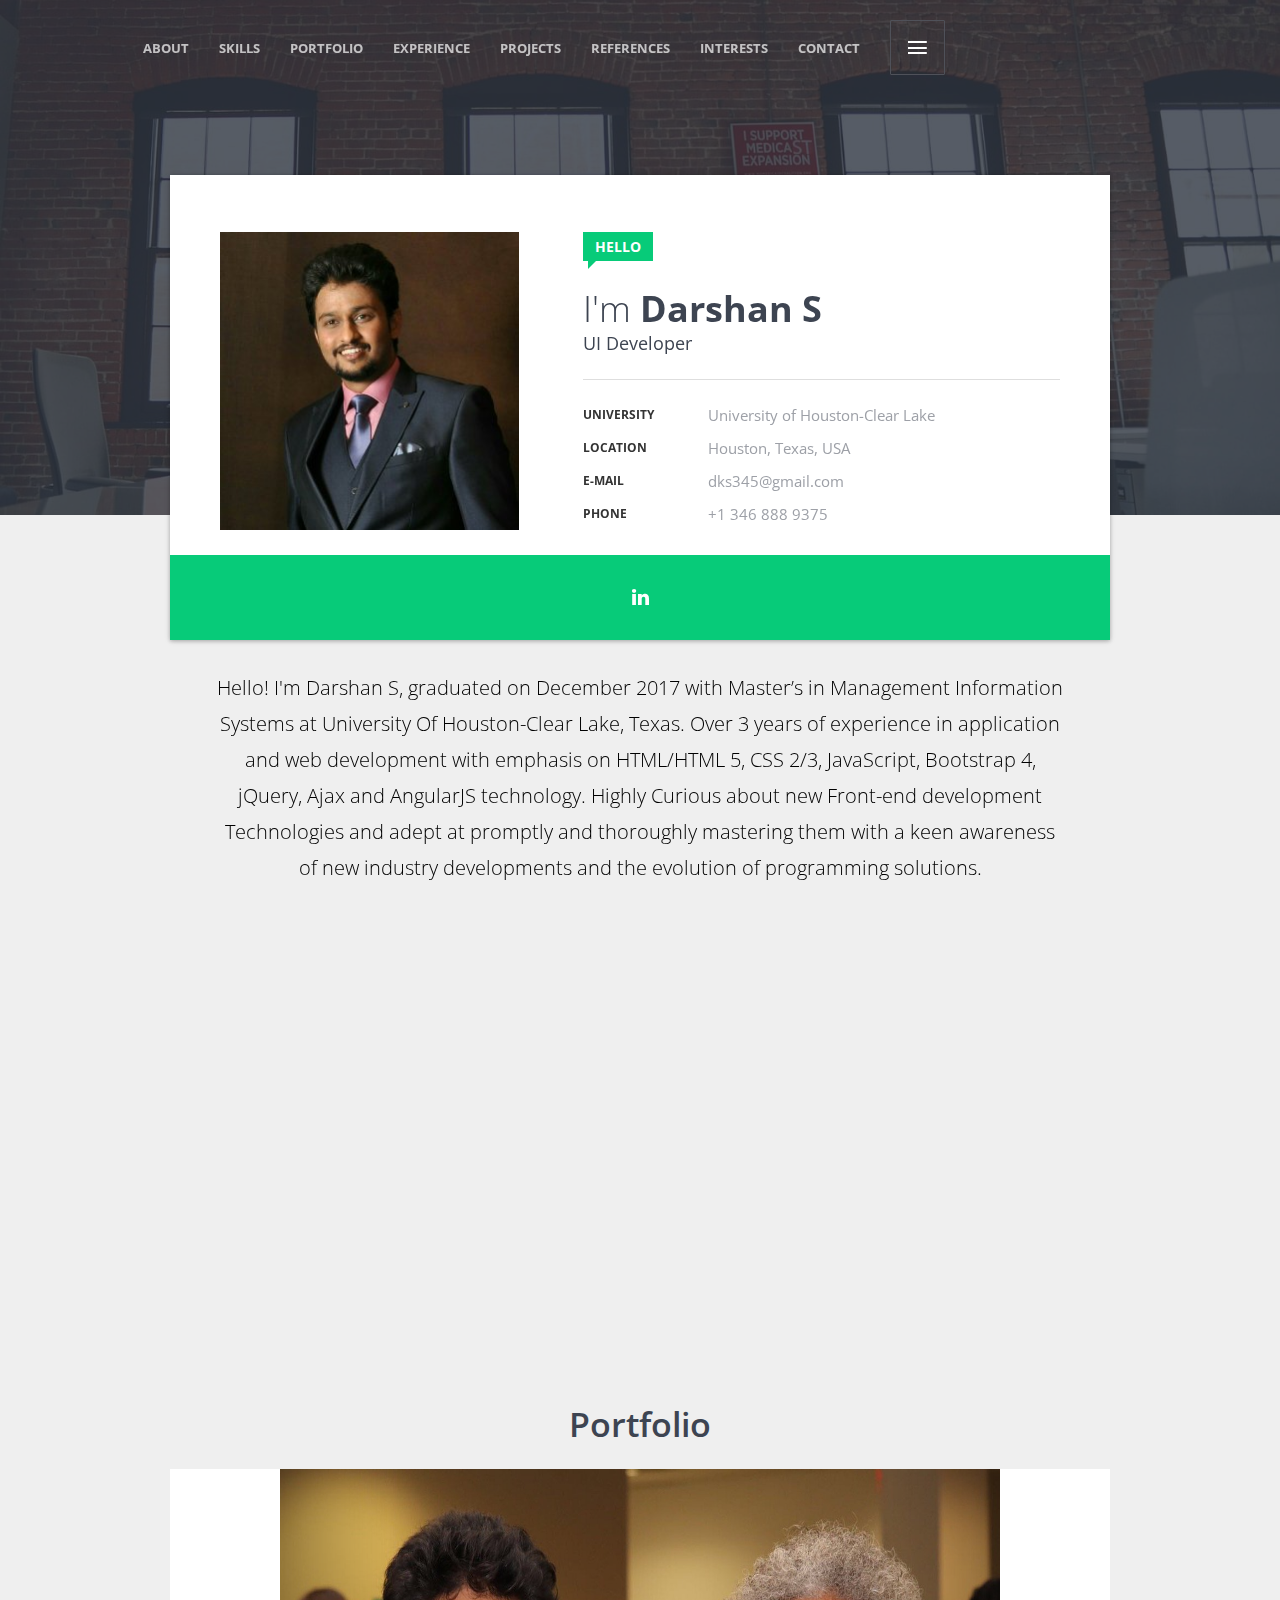
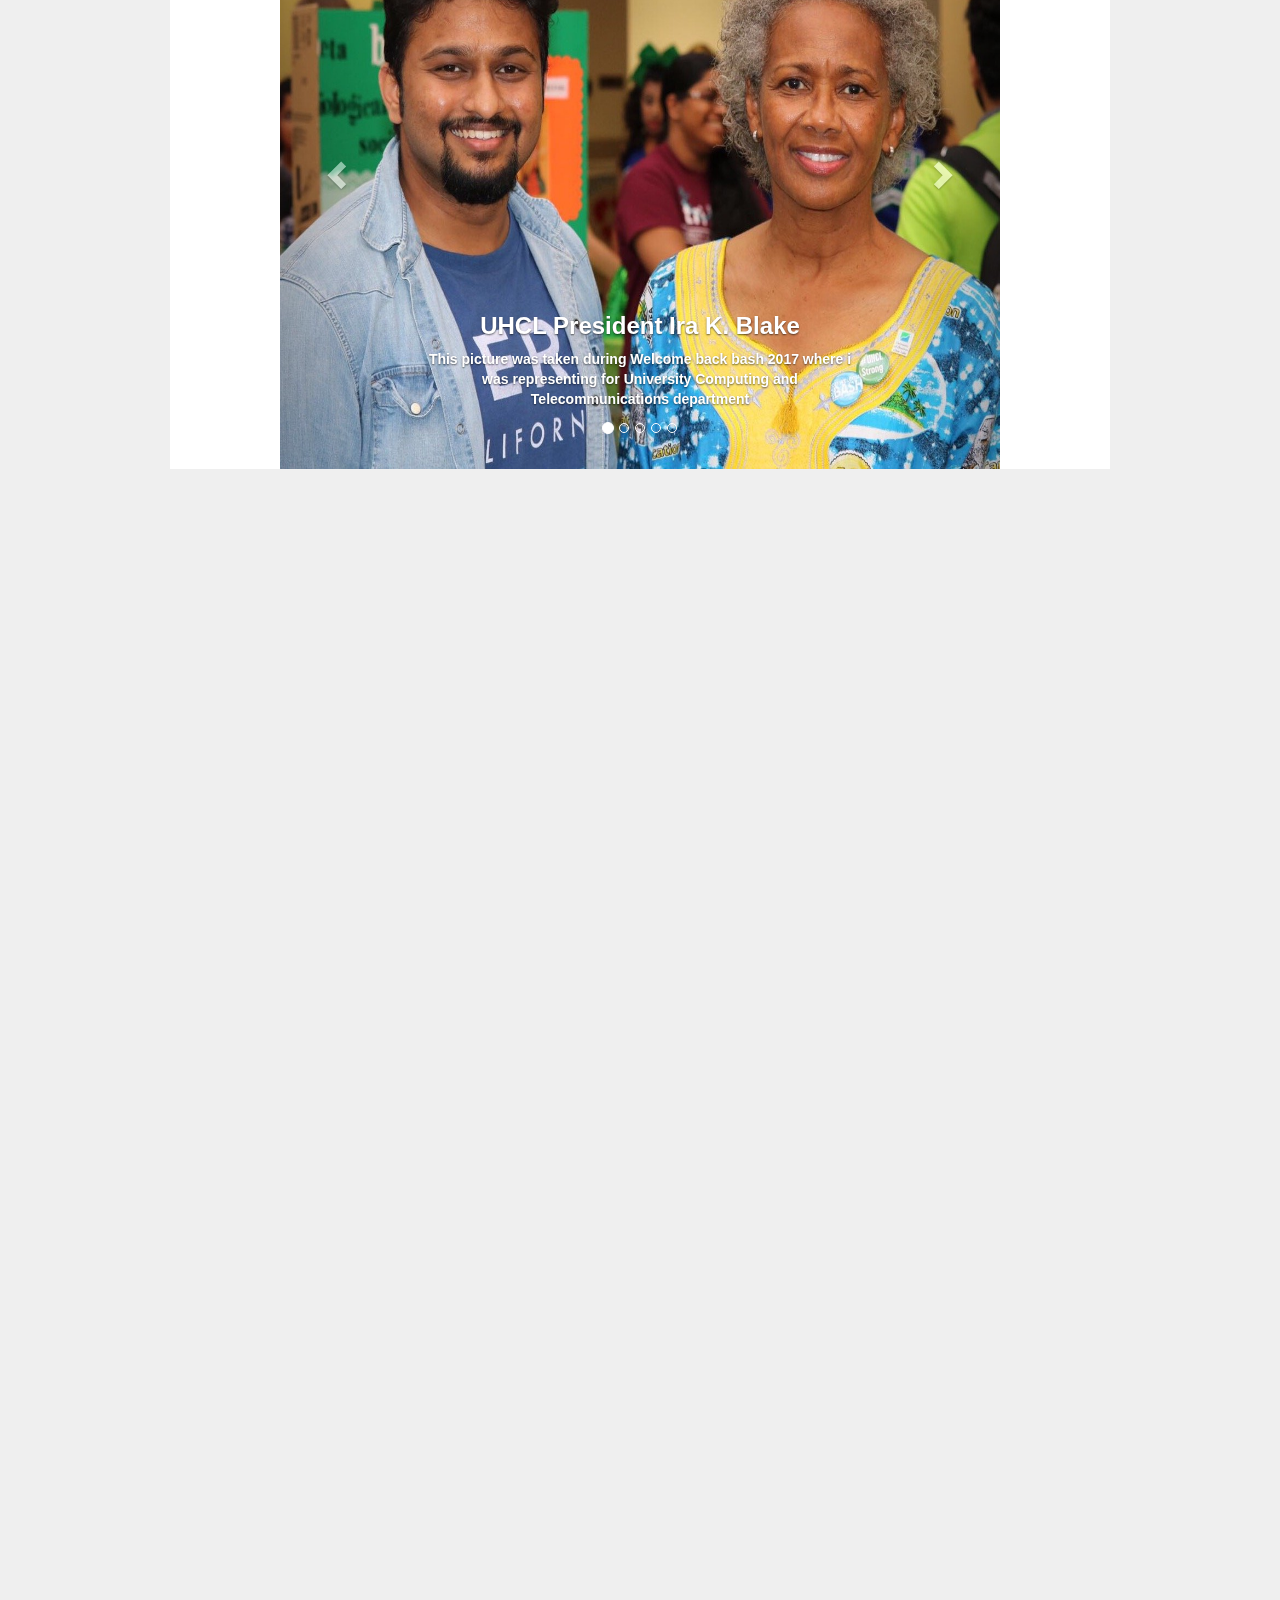
==== commit bff372b0: "Update index.html" ====
--- a/index.html
+++ b/index.html
@@ -183,7 +183,7 @@
                                 <div class="col-sm-6">
                                     <div class="progress-bar">
                                         <div class="bar-data">
-                                            <span class="bar-title">HTML5 & CSS3</span>
+                                            <span class="bar-title">HTML5 and CSS3</span>
                                             <span class="bar-value">80%</span>
                                         </div>
                                         <div class="bar-line">
@@ -465,7 +465,8 @@
                                         
 
                                         <p>
-                                            •	Functionalities includes login, sign-out, selecting an item, adding items to cart, making table reservation were worked on using AngularJS and Node.js. JSON Data format is used.
+                                            •	Functionalities includes login, sign-out, selecting an item, adding items to cart, making table reservation were worked on using AngularJS and Node.js. JSON Data format is used.<br/>
+						<a href="https://github.com/Darshans123/MajestyCuisine"><u>Click here for the Restuarant application code.</u></a>
 
                                         </p>
                                     </div>
@@ -486,6 +487,7 @@
                                             Using Java as a programming language, developed a project for Email. Designed an email website with functionalities like Compose, Inbox, sent, Trash etc. are implemented.
                                             The JDBC connections were made using MySQL
                                             database and the front-end web development was done using the NetBeans platform and later deployed using Apache Tomcat Server.<br/>
+					    <a href="https://github.com/Darshans123/Email"><u>Click here for the Email application code.</u></a>
                                             
                                         </p>
                                         
@@ -655,4 +657,4 @@
 
 	<script type="text/javascript" src="assets/js/main.js"></script>
 </body>
-</html>+</html>
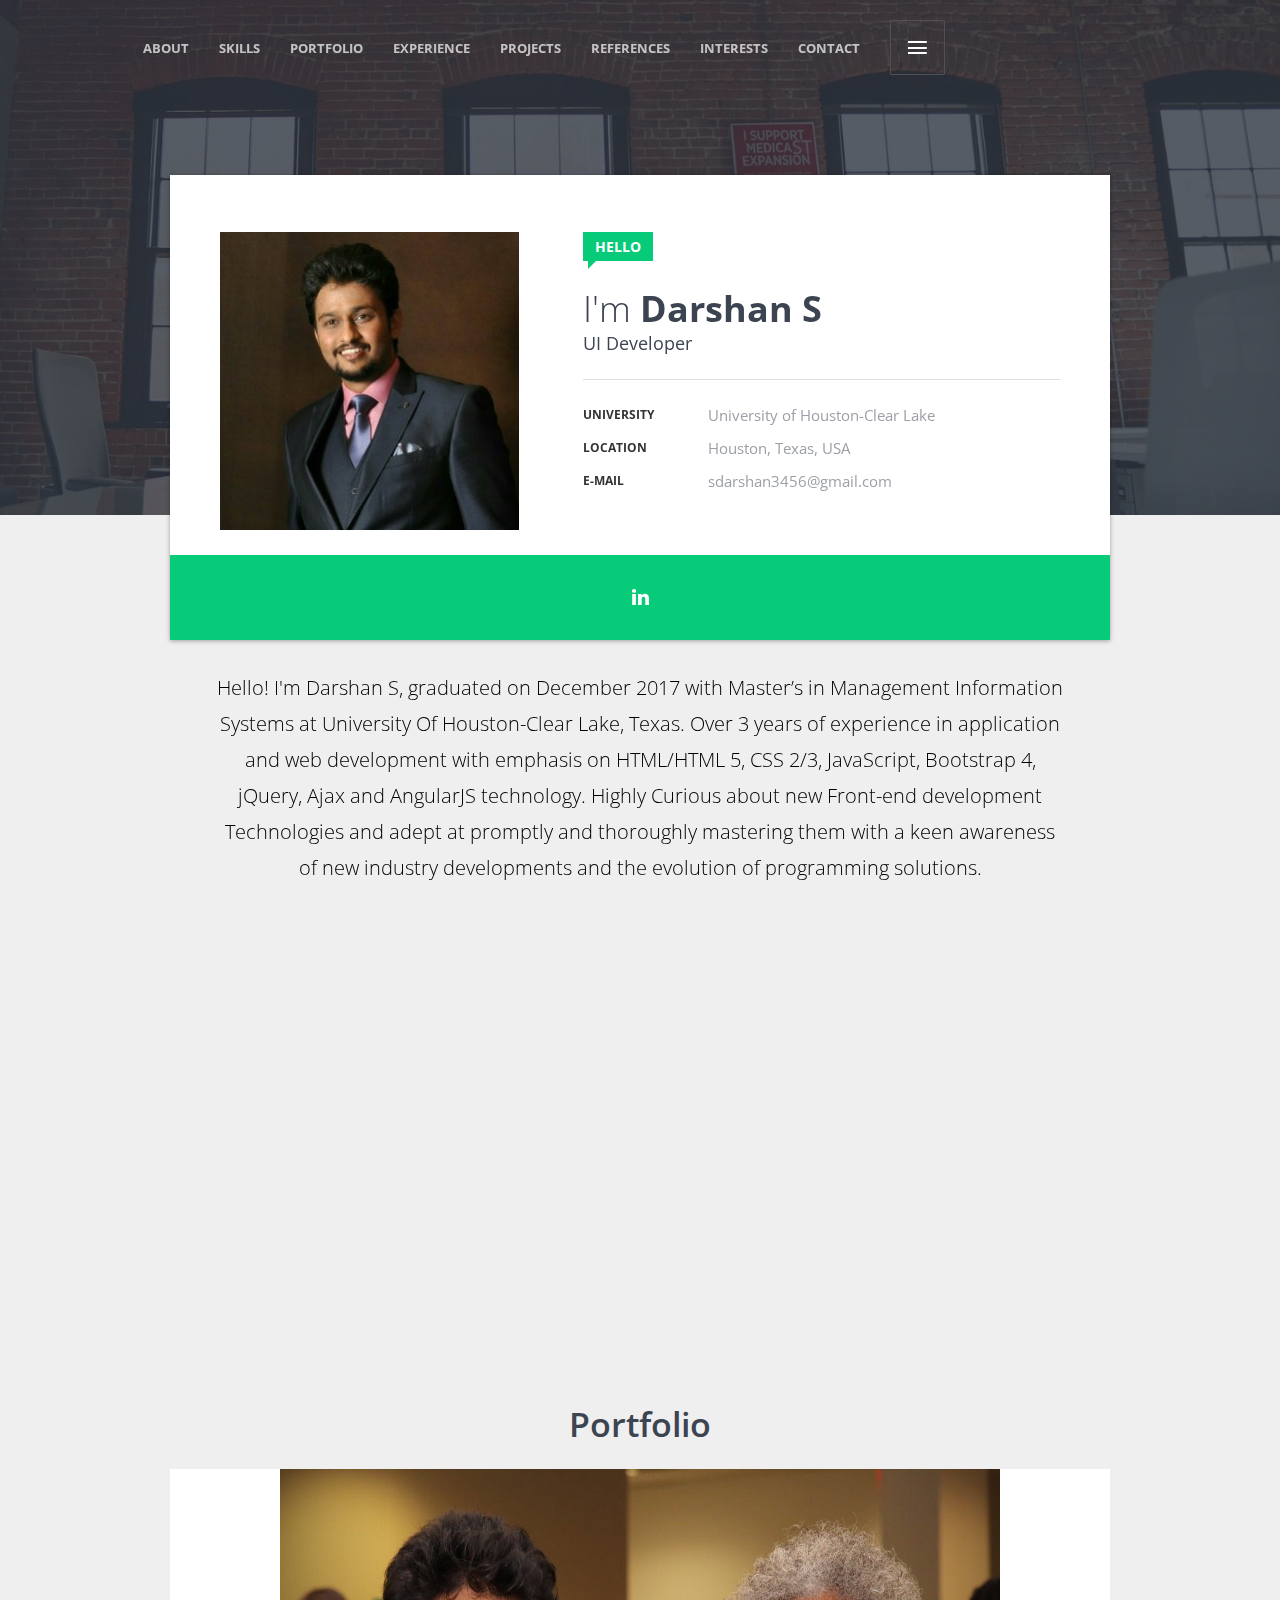
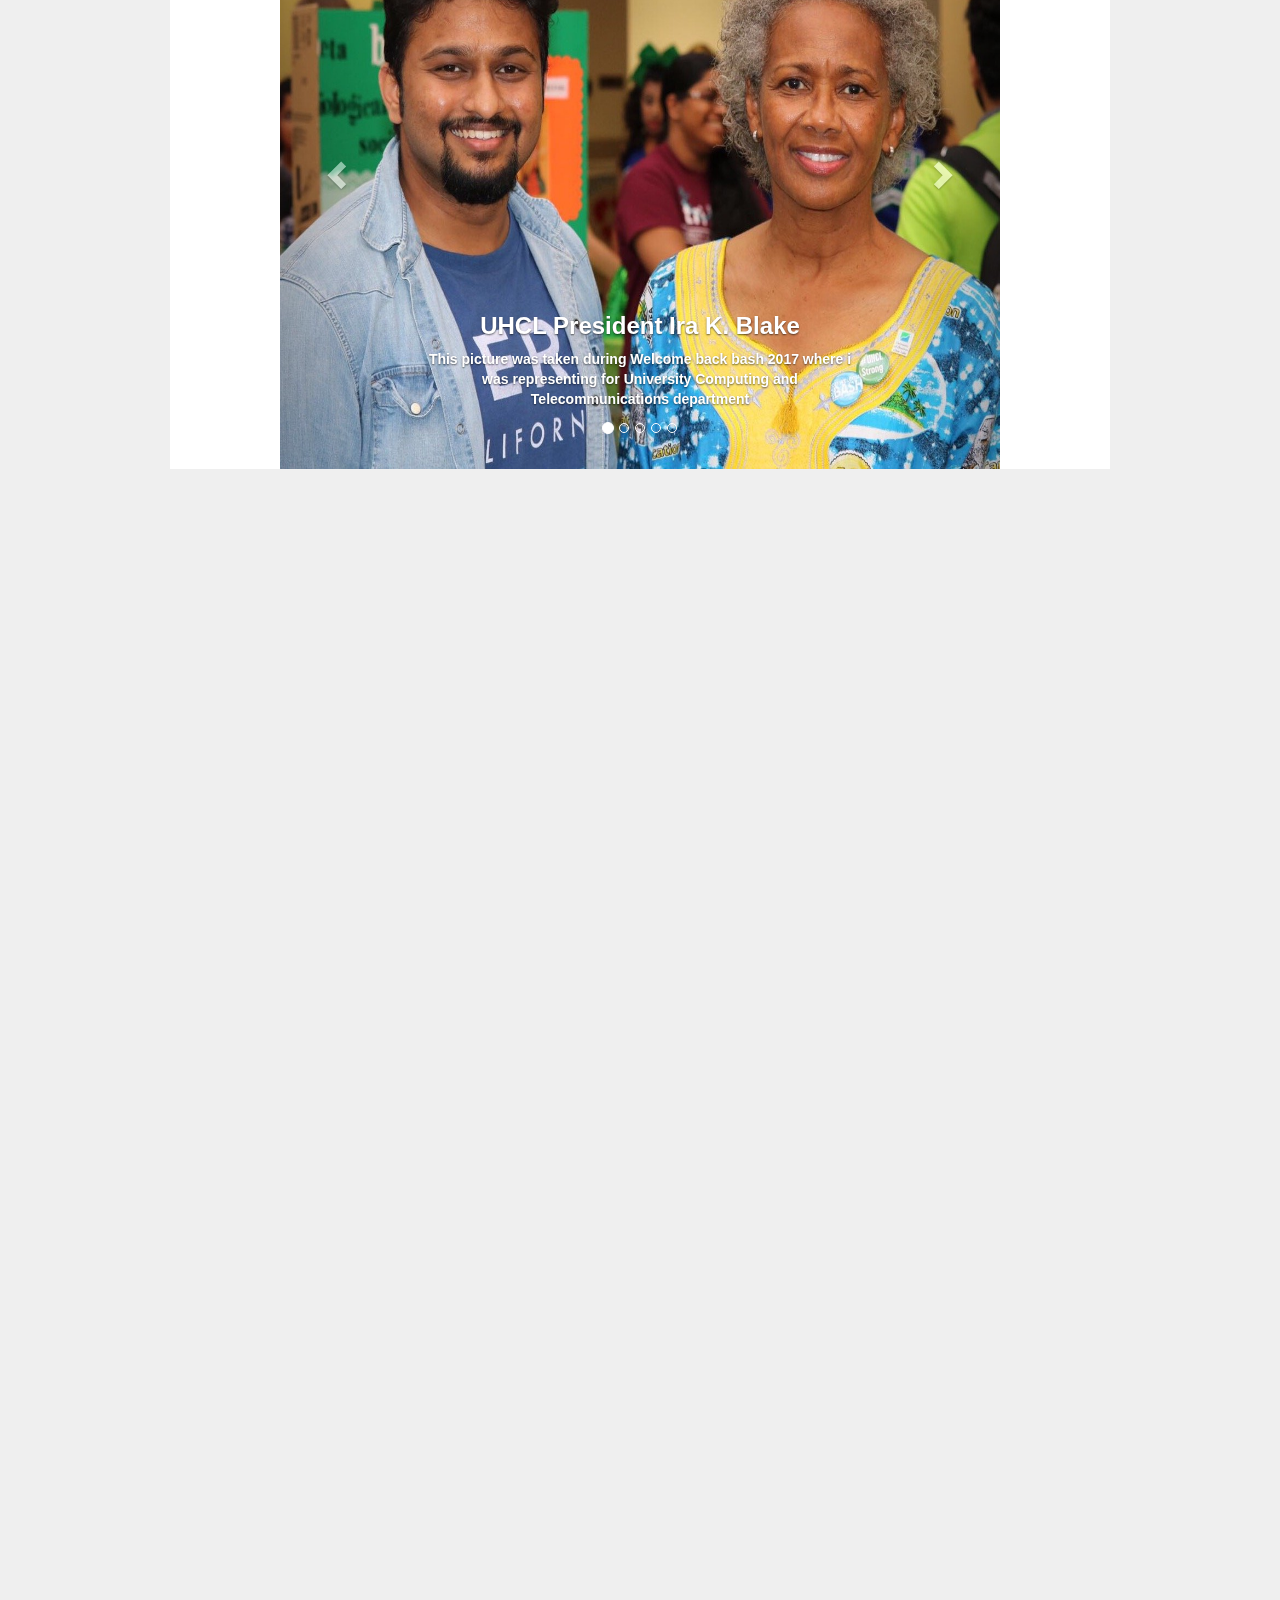
==== commit 856630f6: "Update index.html" ====
--- a/index.html
+++ b/index.html
@@ -60,8 +60,8 @@
                     <h2 class="profile-title">Darshan S</h2>
     
                     <h3 class="profile-position">UI Developer</h3><br />
-                    <h3 class="profile-position">dks345@gmail.com</h3><br />
-                    <h3 class="profile-position">+1 346 888 9375</h3>
+                    <h3 class="profile-position">sdarshan3456@gmail.com</h3><br />
+                    
                 </div>
                
             </aside>
@@ -138,12 +138,9 @@
                                             </li>
                                             <li class="clearfix">
                                                 <strong class="title">E-mail</strong>
-                                                <span class="cont"><a href="mailto:dks345@gmail.com">dks345@gmail.com</a></span>
+                                                <span class="cont"><a href="mailto:sdarshan3456@gmail.com">sdarshan3456@gmail.com</a></span>
                                             </li>
-                                            <li class="clearfix">
-                                                <strong class="title">Phone</strong>
-                                                <span class="cont"><a href="tel:+13468889375">+1 346 888 9375</a></span>
-                                            </li>
+                                            
 
                                         </ul>
                                     </div>
@@ -601,13 +598,10 @@
                                 <div class="section-box contact-info has-map">
                                     <ul class="contact-list">
 
-                                        <li class="clearfix">
-                                            <strong>phone</strong>
-                                            <span><a href="tel:+13468889375">+1 346 888 9375</a></span>
-                                        </li>
+                                      
                                         <li class="clearfix">
                                             <strong>E-mail</strong>
-                                            <span><a href="mailto:dks345@gmail.com">dks345@gmail.com</a></span>
+                                            <span><a href="mailto:sdarshan3456@gmail.com">sdarshan3456@gmail.com</a></span>
                                         </li>
                                     </ul>
 
